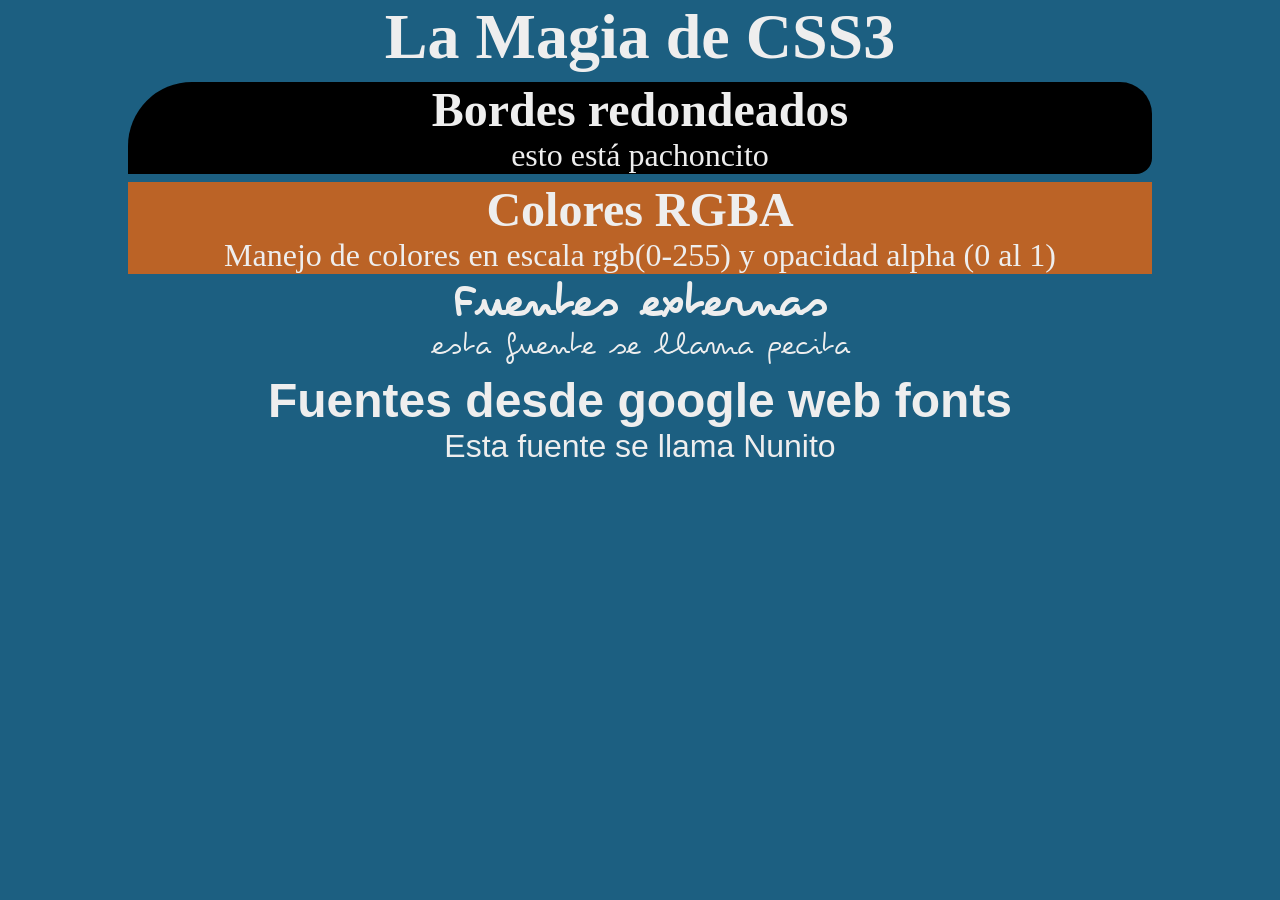
==== 04CSS3/index.html @ 67471c7d "aplicado hasta tipografias" ====
<!DOCTYPE html>
<html lang="en" dir="ltr">
  <head>
    <meta charset="utf-8">
    <meta name="description" content="En este ejercicio veremos las reglas CSS implementadas en la version 3">
    <link rel="stylesheet" href="css/estilos.css">
    <title></title>
  </head>
  <body>
    <h1>La Magia de CSS3</h1>
    <article id="bordes">
      <h2>Bordes redondeados</h2>
      <p>esto está pachoncito</p>
    </article>
    <article id="rgba">
      <h2>Colores RGBA</h2>
      <p>Manejo de colores en escala rgb(0-255) y opacidad alpha (0 al 1)</p>
    </article>
    <article id="fuentes">
      <h2>Fuentes externas</h2>
      <p>esta fuente se llama pecita</p>
    </article>
    <article id="fuentes-google">
      <h2>Fuentes desde google web fonts</h2>
      <p>Esta fuente se llama Nunito</p>
    </article>
  </body>
</html>
---- 04CSS3/css/estilos.css ----
*{
  border:0;
  margin:0;
  padding:0;
}
article
{
    margin: .25em auto;
    width: 80%;
}
body, html
{
  background: #1C5F81;
  color: #EEE;
  font-size: 32px;
  text-align: center;
}
ul
{
    list-style-position: inside;
    text-align: left;
}
#bordes
{
    background: black;
    border-radius: 1em;
    border-radius: 1em 0;
    border-radius: 1em .5em 0;
    border-radius: 2em 1em .5em 0;
}
#rgba
{
    background: rgba(255, 102, 0, 0.7);
}
@font-face {
  font-family: "Pecita";
  src: url("../fonts/Pecita.eot");
  src: url("../fonts/Pecita.eot#?iefix") format("embedded-opentype"),
       url("../fonts/Pecita.tft") format("truetype"),
       url("../fonts/Pecita.svg#Pecita") format("svg"),
       url("../fonts/Pecita.woff") format("woff");
}
#fuentes{
  font-family: "Pecita" ,sans-serif;
}
@import url('https://fonts.googleapis.com/css2?family=Nunito:wght@300&family=PT+Sans+Narrow&display=swap');

#fuentes-google{
  font-family: 'Nunito', sans-serif;
}
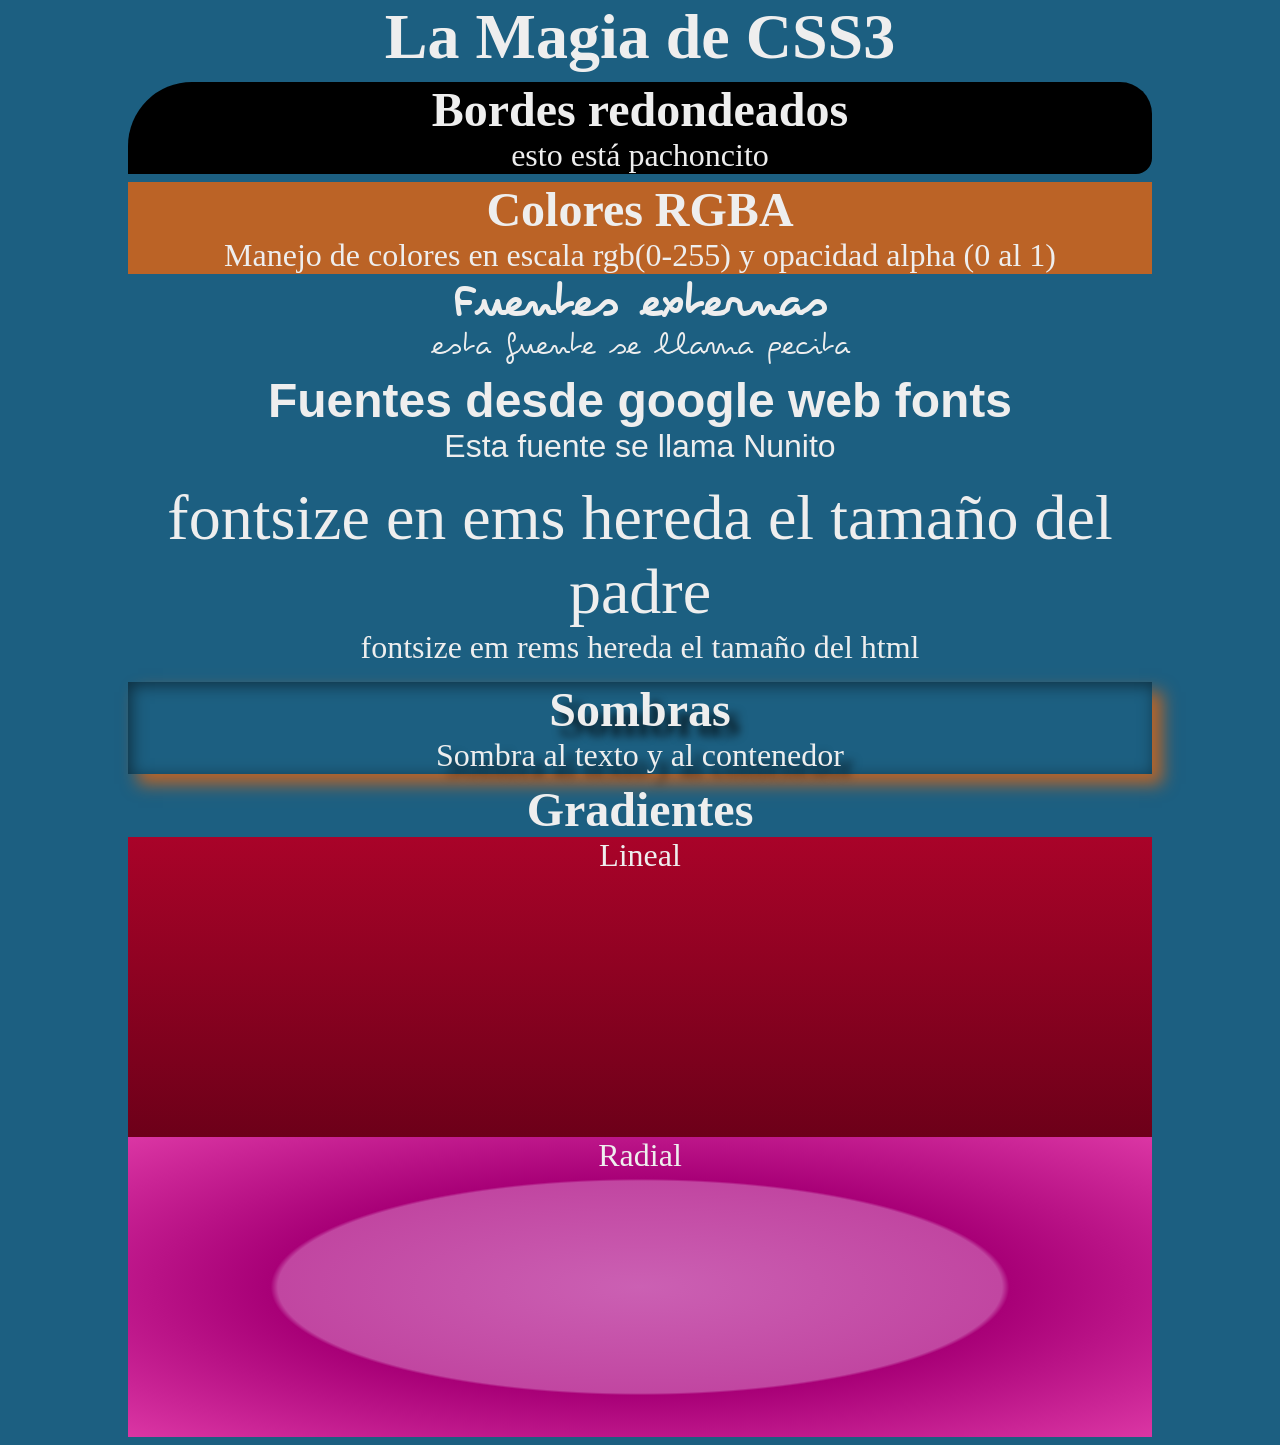
==== commit cb54b270: "finalizada clase 9 semana 3" ====
--- a/04CSS3/index.html
+++ b/04CSS3/index.html
@@ -24,5 +24,18 @@
       <h2>Fuentes desde google web fonts</h2>
       <p>Esta fuente se llama Nunito</p>
     </article>
+    <article id="fuentes-unidades">
+      <p>fontsize en ems hereda el tamaño del padre</p>
+      <p>fontsize em rems hereda el tamaño del html</p>
+    </article>
+    <article id="sombras">
+      <h2>Sombras</h2>
+      <p>Sombra al texto y al contenedor</p>
+    </article>
+    <article>
+      <h2>Gradientes</h2>
+      <p id="glineal" class="gradientes">Lineal</p>
+      <p id="gradial" class="gradientes">Radial</p>
+    </article>
   </body>
 </html>
--- a/04CSS3/css/estilos.css
+++ b/04CSS3/css/estilos.css
@@ -48,3 +48,42 @@
 #fuentes-google{
   font-family: 'Nunito', sans-serif;
 }
+#fuentes-unidades{
+  font-size: 64px;
+}
+#fuentes-unidades>p:first-child
+{
+  font-size: 1em;
+}
+#fuentes-unidades>p:last-child
+{
+  font-size: 1rem;
+}
+#sombras
+{
+  box-shadow: .1em .1em .5em rgba(0, 0, 0, 0.5) inset,
+              .3em .3em .5em rgba(255,102,0,.7);
+  text-shadow: .3em .3em .25em rgba(0, 0, 0, 0.75);
+}
+.gradientes{
+  height: 300px;
+
+}
+#glineal{
+  /* Permalink - use to edit and share this gradient: https://colorzilla.com/gradient-editor/#a90329+0,8f0222+44,6d0019+100;Brown+Red+3D */
+  background: #a90329; /* Old browsers */
+  background: -moz-linear-gradient(top,  #a90329 0%, #8f0222 44%, #6d0019 100%); /* FF3.6-15 */
+  background: -webkit-linear-gradient(top,  #a90329 0%,#8f0222 44%,#6d0019 100%); /* Chrome10-25,Safari5.1-6 */
+  background: linear-gradient(to bottom,  #a90329 0%,#8f0222 44%,#6d0019 100%); /* W3C, IE10+, FF16+, Chrome26+, Opera12+, Safari7+ */
+  filter: progid:DXImageTransform.Microsoft.gradient( startColorstr='#a90329', endColorstr='#6d0019',GradientType=0 ); /* IE6-9 */
+
+}
+#gradial{
+  /* Permalink - use to edit and share this gradient: https://colorzilla.com/gradient-editor/#cb60b3+0,c146a1+50,a80077+51,db36a4+100;Pink+Gloss */
+  background: #cb60b3; /* Old browsers */
+  background: -moz-radial-gradient(center, ellipse cover,  #cb60b3 0%, #c146a1 50%, #a80077 51%, #db36a4 100%); /* FF3.6-15 */
+  background: -webkit-radial-gradient(center, ellipse cover,  #cb60b3 0%,#c146a1 50%,#a80077 51%,#db36a4 100%); /* Chrome10-25,Safari5.1-6 */
+  background: radial-gradient(ellipse at center,  #cb60b3 0%,#c146a1 50%,#a80077 51%,#db36a4 100%); /* W3C, IE10+, FF16+, Chrome26+, Opera12+, Safari7+ */
+  filter: progid:DXImageTransform.Microsoft.gradient( startColorstr='#cb60b3', endColorstr='#db36a4',GradientType=1 ); /* IE6-9 fallback on horizontal gradient */
+
+}
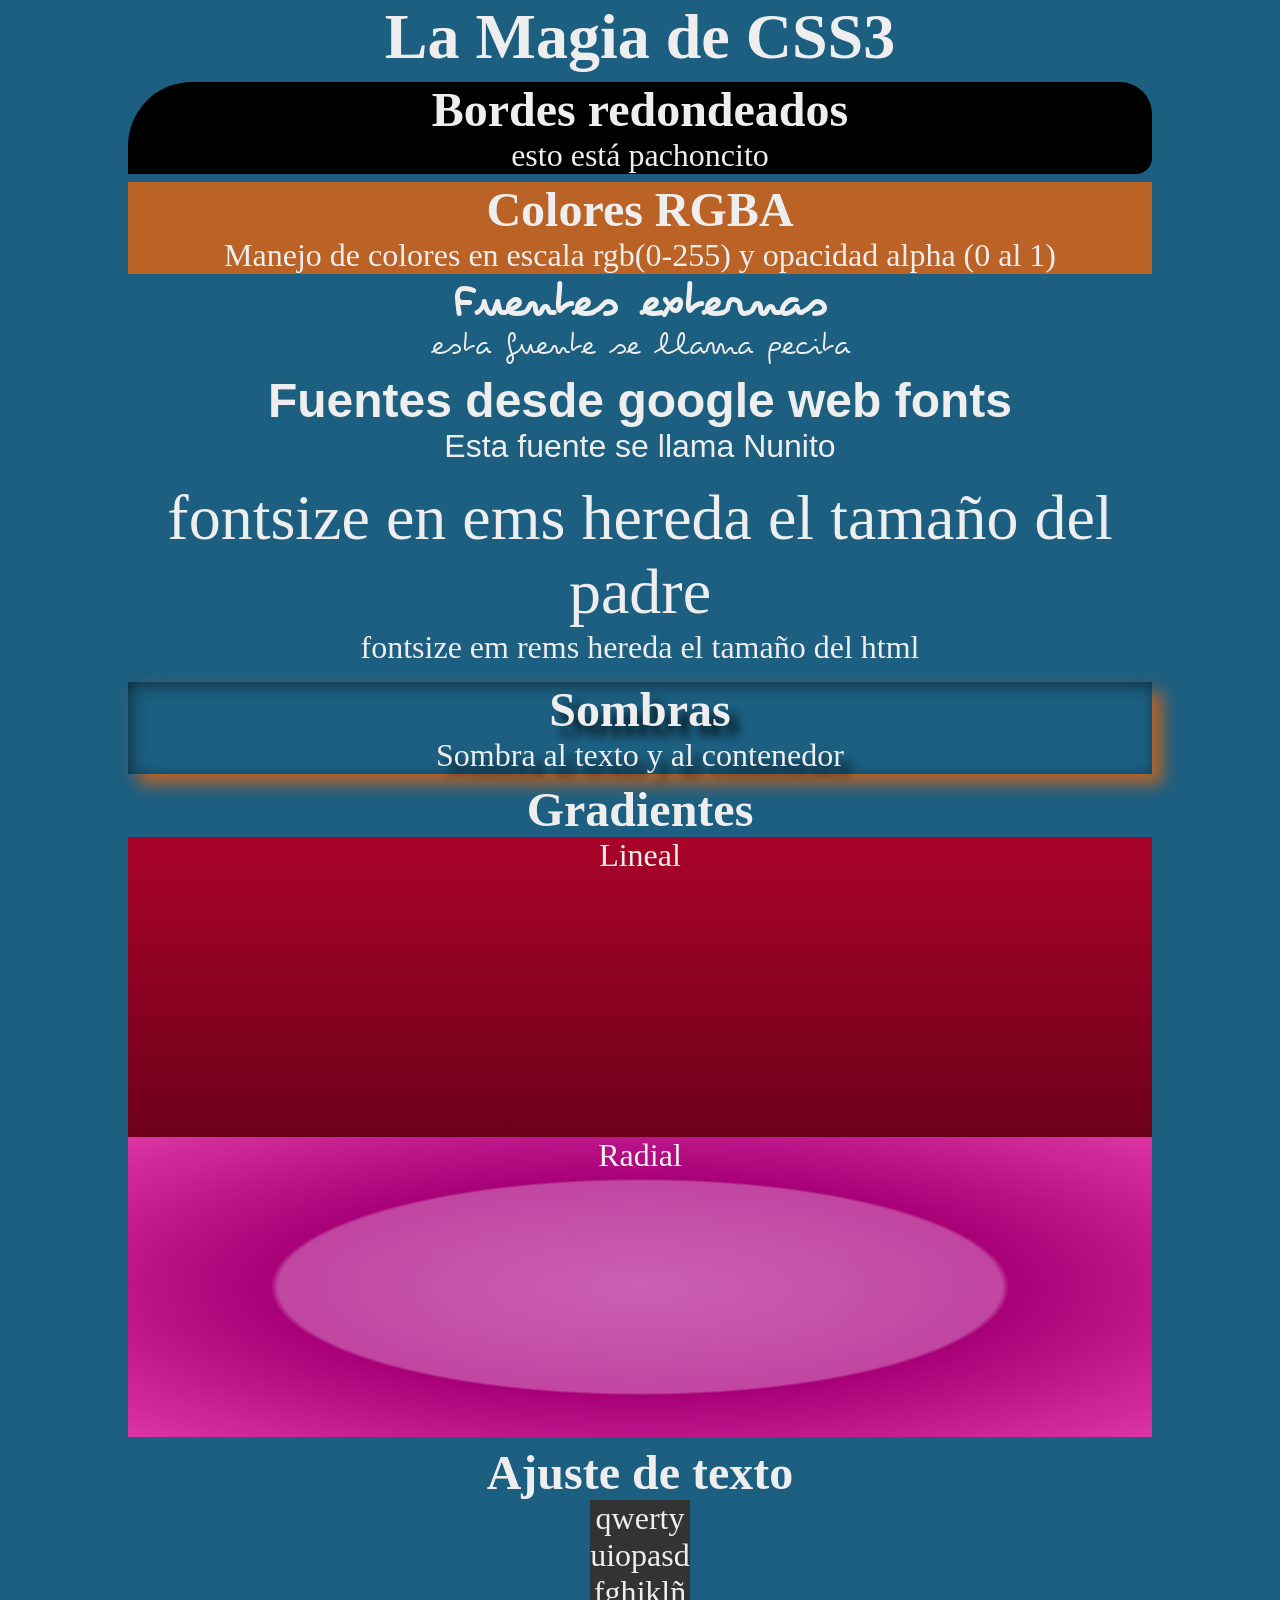
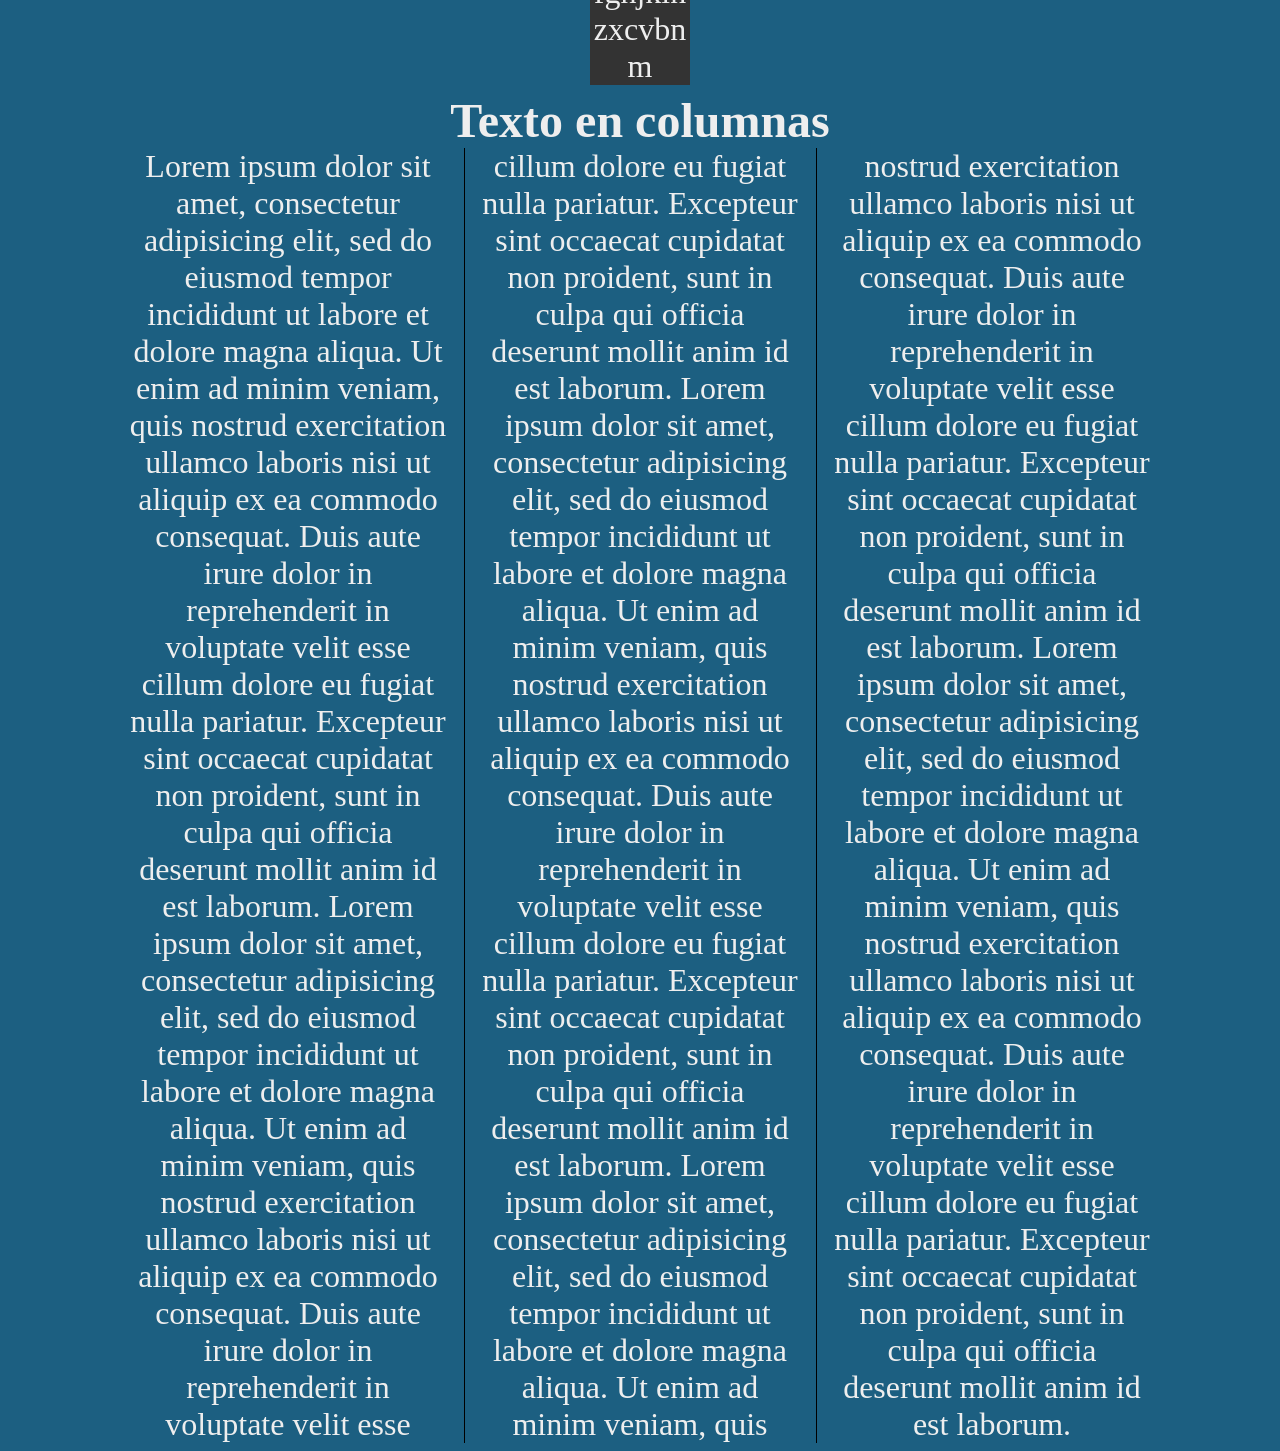
==== commit 73ad1f11: "clase 10 inicio" ====
--- a/04CSS3/index.html
+++ b/04CSS3/index.html
@@ -37,5 +37,19 @@
       <p id="glineal" class="gradientes">Lineal</p>
       <p id="gradial" class="gradientes">Radial</p>
     </article>
+    <article>
+      <h2>Ajuste de texto</h2>
+      <p id="ajuste-texto">qwertyuiopasdfghjklñzxcvbnm</p>
+    </article>
+    <article>
+      <h2>Texto en columnas</h2>
+      <p id="texto-columnas">
+        <span>Lorem ipsum dolor sit amet, consectetur adipisicing elit, sed do eiusmod tempor incididunt ut labore et dolore magna aliqua. Ut enim ad minim veniam, quis nostrud exercitation ullamco laboris nisi ut aliquip ex ea commodo consequat. Duis aute irure dolor in reprehenderit in voluptate velit esse cillum dolore eu fugiat nulla pariatur. Excepteur sint occaecat cupidatat non proident, sunt in culpa qui officia deserunt mollit anim id est laborum.</span>
+        <span>Lorem ipsum dolor sit amet, consectetur adipisicing elit, sed do eiusmod tempor incididunt ut labore et dolore magna aliqua. Ut enim ad minim veniam, quis nostrud exercitation ullamco laboris nisi ut aliquip ex ea commodo consequat. Duis aute irure dolor in reprehenderit in voluptate velit esse cillum dolore eu fugiat nulla pariatur. Excepteur sint occaecat cupidatat non proident, sunt in culpa qui officia deserunt mollit anim id est laborum.</span>
+        <span>Lorem ipsum dolor sit amet, consectetur adipisicing elit, sed do eiusmod tempor incididunt ut labore et dolore magna aliqua. Ut enim ad minim veniam, quis nostrud exercitation ullamco laboris nisi ut aliquip ex ea commodo consequat. Duis aute irure dolor in reprehenderit in voluptate velit esse cillum dolore eu fugiat nulla pariatur. Excepteur sint occaecat cupidatat non proident, sunt in culpa qui officia deserunt mollit anim id est laborum.</span>
+        <span>Lorem ipsum dolor sit amet, consectetur adipisicing elit, sed do eiusmod tempor incididunt ut labore et dolore magna aliqua. Ut enim ad minim veniam, quis nostrud exercitation ullamco laboris nisi ut aliquip ex ea commodo consequat. Duis aute irure dolor in reprehenderit in voluptate velit esse cillum dolore eu fugiat nulla pariatur. Excepteur sint occaecat cupidatat non proident, sunt in culpa qui officia deserunt mollit anim id est laborum.</span>
+        <span>Lorem ipsum dolor sit amet, consectetur adipisicing elit, sed do eiusmod tempor incididunt ut labore et dolore magna aliqua. Ut enim ad minim veniam, quis nostrud exercitation ullamco laboris nisi ut aliquip ex ea commodo consequat. Duis aute irure dolor in reprehenderit in voluptate velit esse cillum dolore eu fugiat nulla pariatur. Excepteur sint occaecat cupidatat non proident, sunt in culpa qui officia deserunt mollit anim id est laborum.</span>
+      </p>
+    </article>
   </body>
 </html>
--- a/04CSS3/css/estilos.css
+++ b/04CSS3/css/estilos.css
@@ -87,3 +87,18 @@
   filter: progid:DXImageTransform.Microsoft.gradient( startColorstr='#cb60b3', endColorstr='#db36a4',GradientType=1 ); /* IE6-9 fallback on horizontal gradient */
 
 }
+/*https://www.colorzilla.com/gradient-editor/*/
+#ajuste-texto
+{
+  background: #333;
+  margin: auto;
+  width: 100px;
+  word-wrap: break-word;
+}
+#texto-columnas
+{
+  column-count: 3;
+  column-gap: 1em;
+  column-rule: thin solid black;
+  
+}
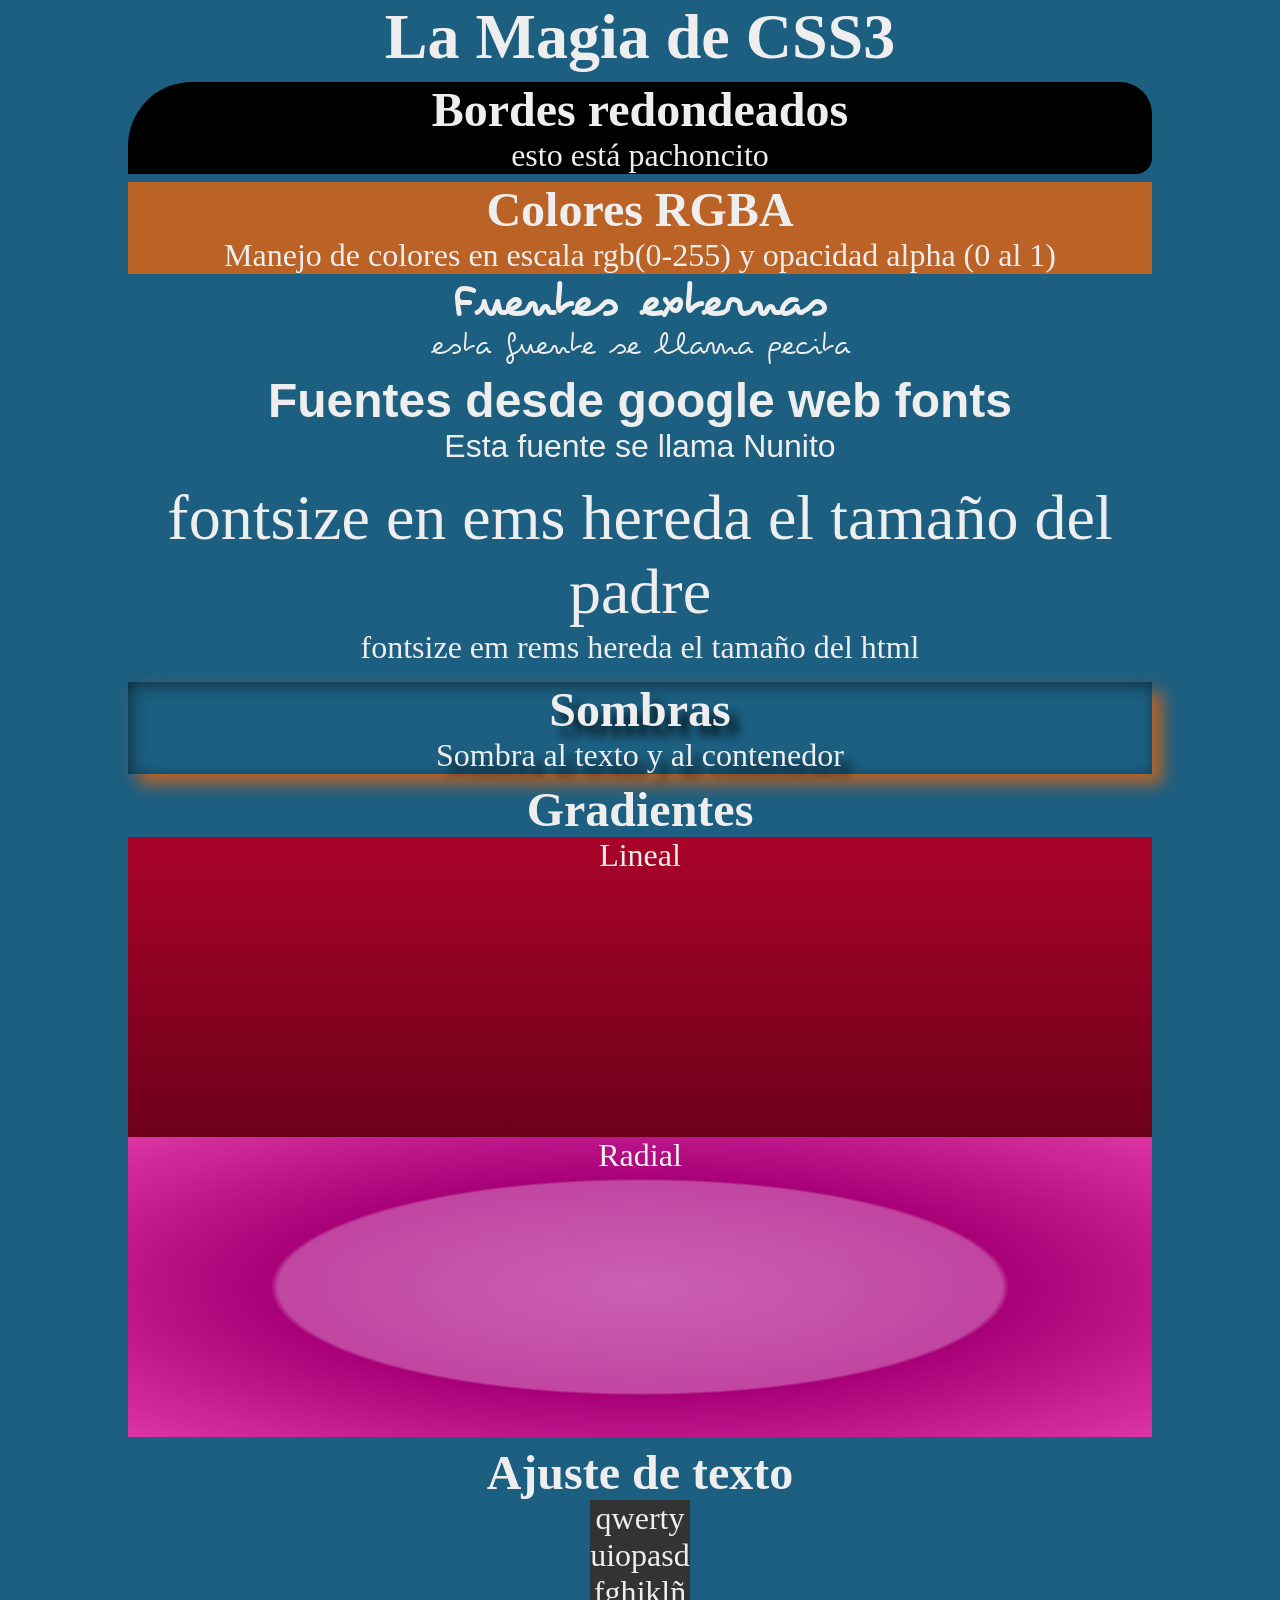
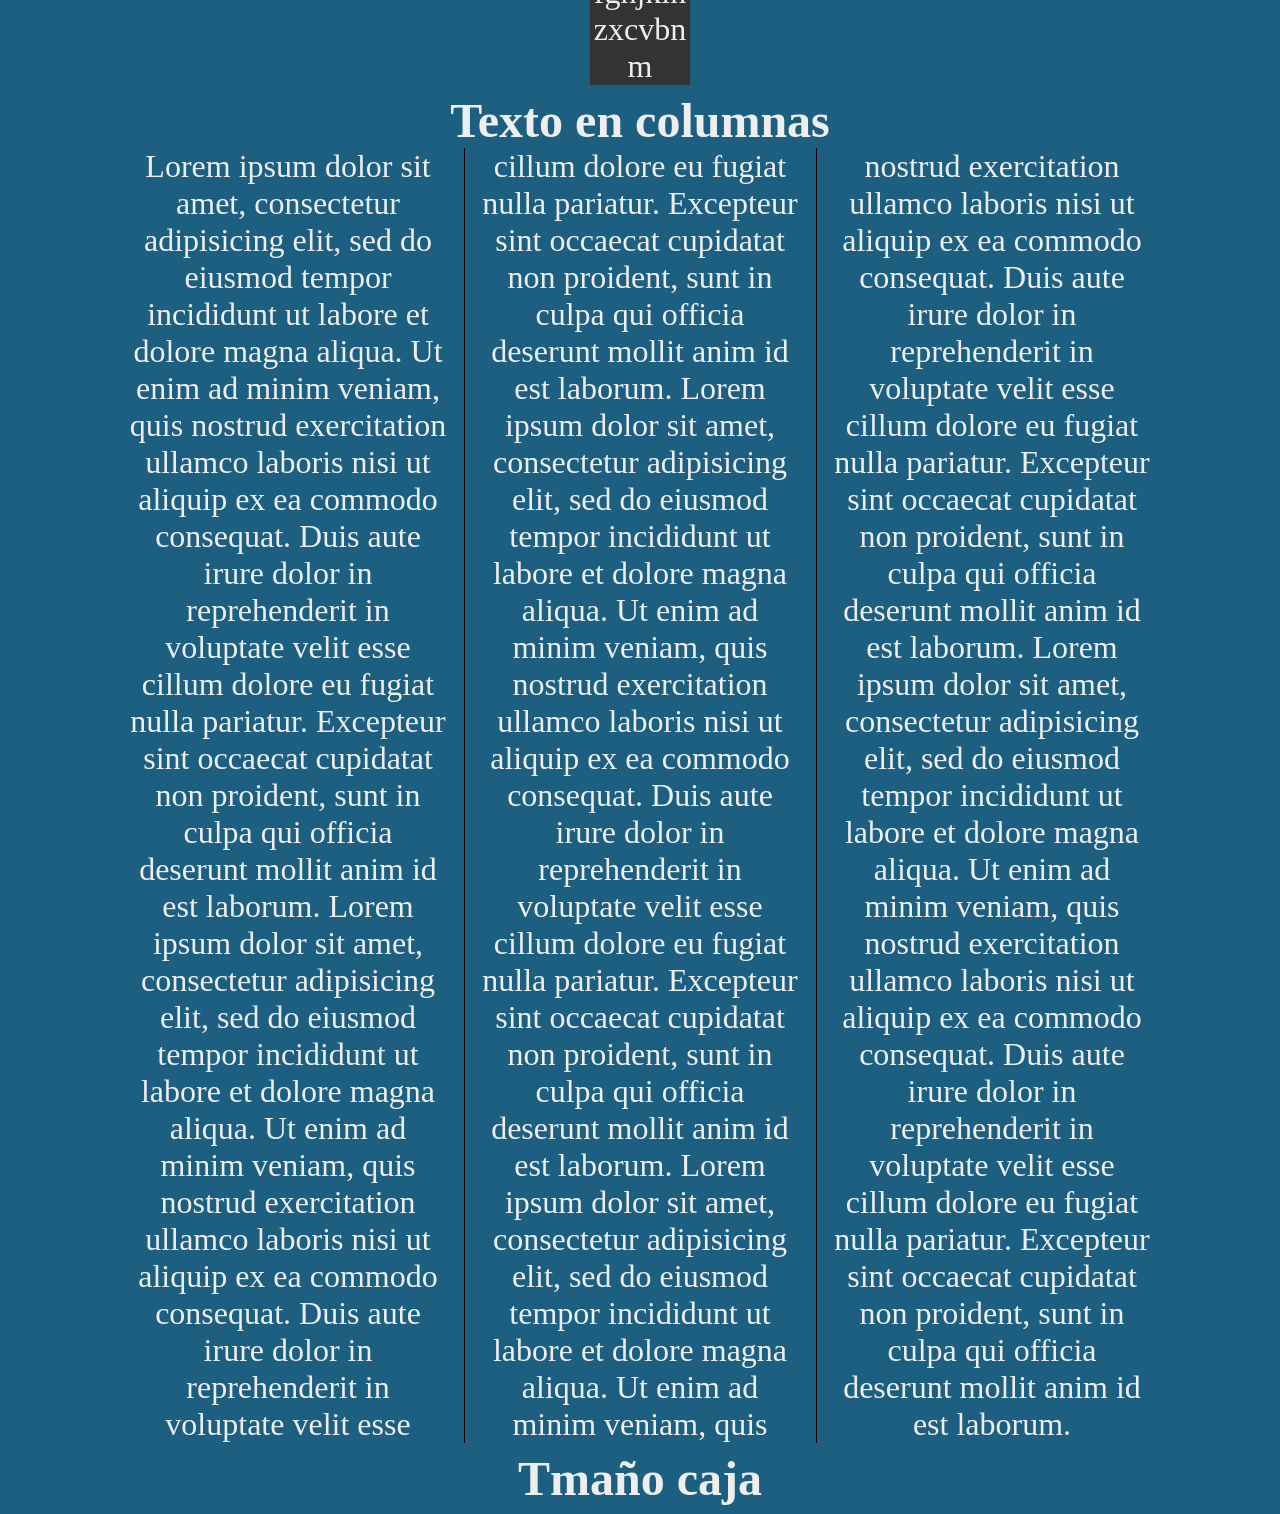
==== commit 78bce649: "implementado texto-columnas" ====
--- a/04CSS3/index.html
+++ b/04CSS3/index.html
@@ -51,5 +51,10 @@
         <span>Lorem ipsum dolor sit amet, consectetur adipisicing elit, sed do eiusmod tempor incididunt ut labore et dolore magna aliqua. Ut enim ad minim veniam, quis nostrud exercitation ullamco laboris nisi ut aliquip ex ea commodo consequat. Duis aute irure dolor in reprehenderit in voluptate velit esse cillum dolore eu fugiat nulla pariatur. Excepteur sint occaecat cupidatat non proident, sunt in culpa qui officia deserunt mollit anim id est laborum.</span>
       </p>
     </article>
+    <article>
+        <h2>Tmaño caja</h2>
+        <p class="tamanio-caja"></p>
+        <p></p>
+    </article>
   </body>
 </html>
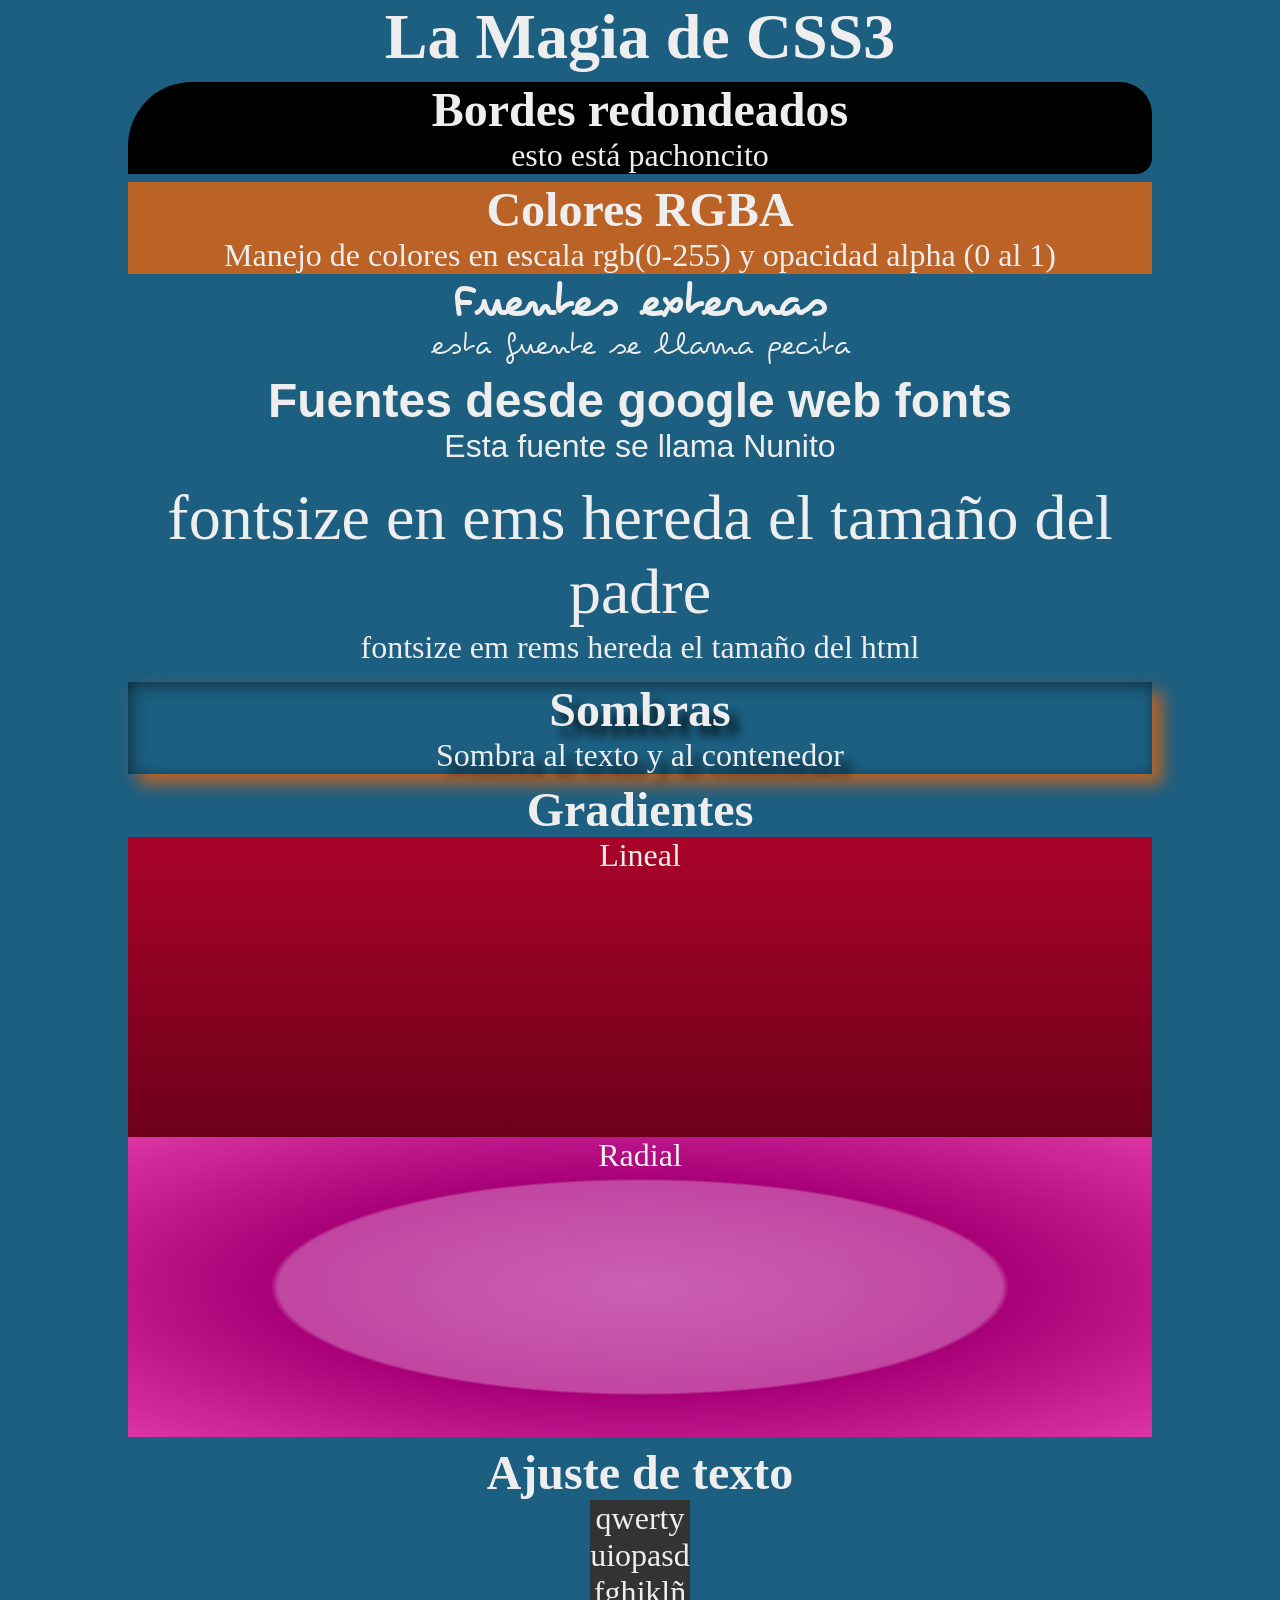
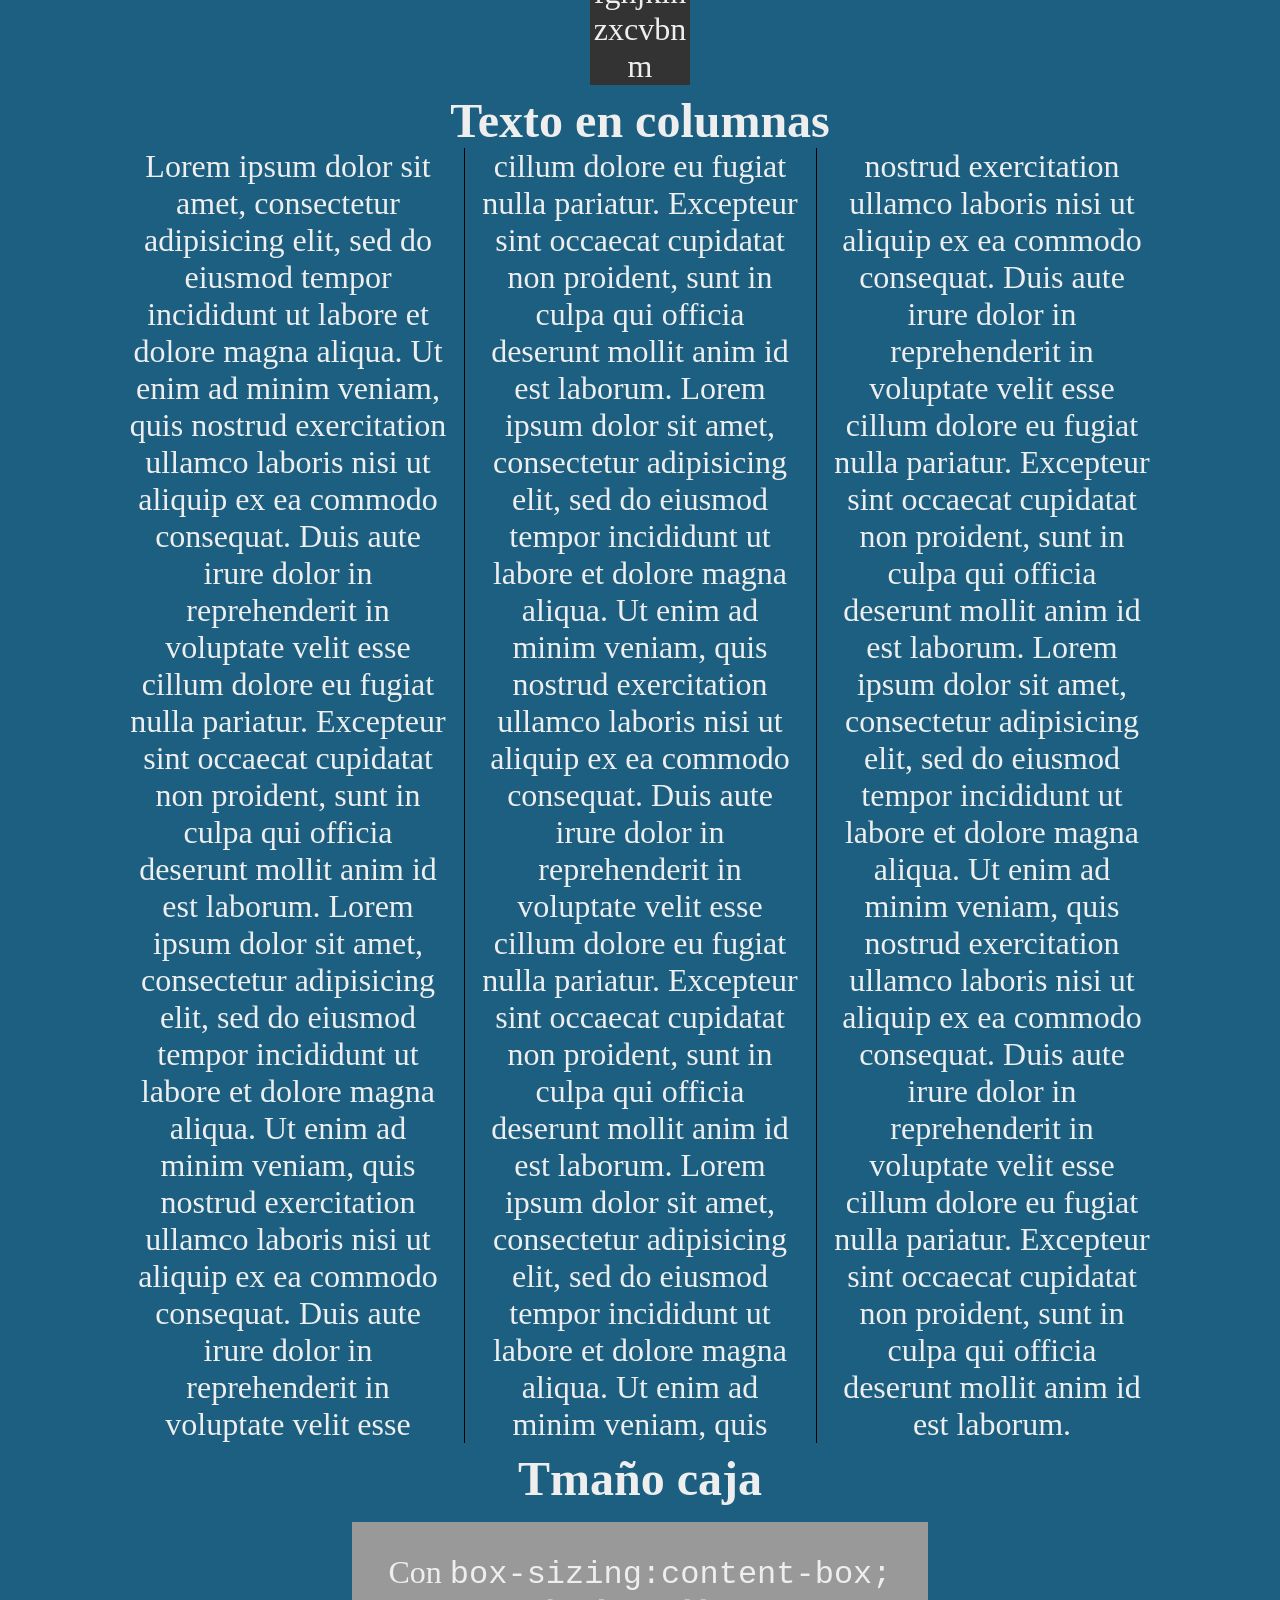
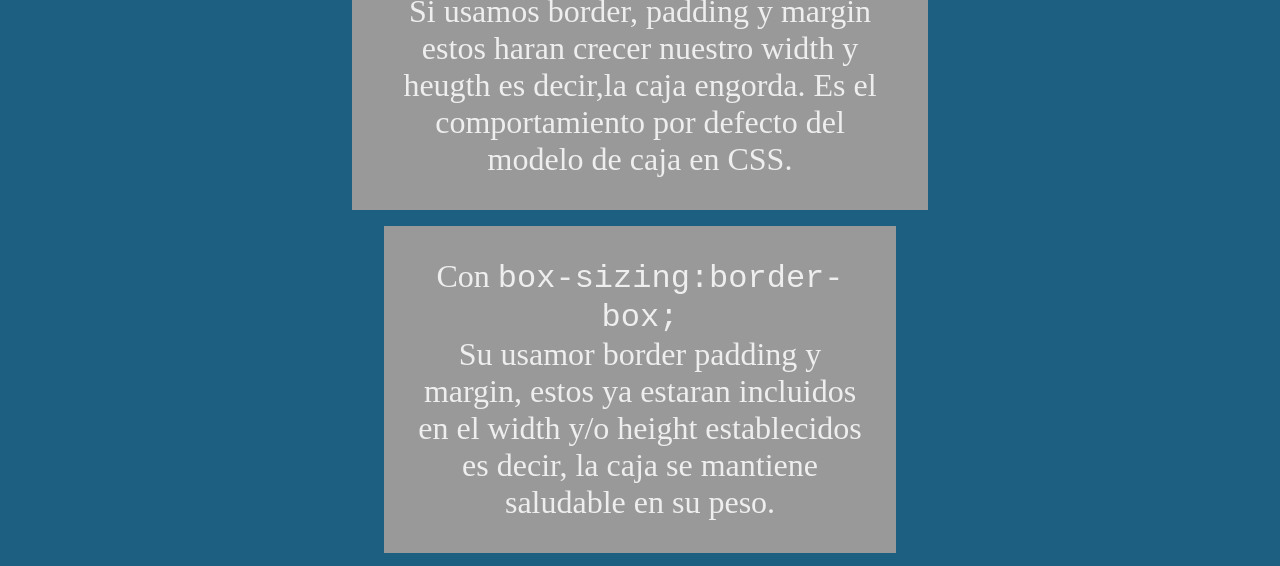
==== commit a8839b55: "clase 10" ====
--- a/04CSS3/index.html
+++ b/04CSS3/index.html
@@ -53,8 +53,17 @@
     </article>
     <article>
         <h2>Tmaño caja</h2>
-        <p class="tamanio-caja"></p>
-        <p></p>
+        <p class="tamanio-caja">
+            Con <code>box-sizing:content-box;</code> <br>
+            Si usamos border, padding y margin estos haran crecer nuestro width y heugth es decir,la caja engorda. Es el comportamiento por defecto del modelo de caja en CSS.
+        </p>
+        <p class="tamanio-caja a-dieta">
+            Con <code>box-sizing:border-box;</code> <br>
+            Su usamor border padding y margin, estos ya estaran incluidos en el width y/o height establecidos es decir, la caja se mantiene saludable en su peso.
+        </p>
+    </article>
+    <article id="fondos-multiples">
+
     </article>
   </body>
 </html>
--- a/04CSS3/css/estilos.css
+++ b/04CSS3/css/estilos.css
@@ -100,5 +100,15 @@
   column-count: 3;
   column-gap: 1em;
   column-rule: thin solid black;
-  
 }
+.tamanio-caja
+{
+  background: #999;
+  margin: .5em auto;
+  padding: 1em;
+  width: 50%;
+}
+.a-dieta{
+  box-sizing: border-box;
+}
+#fondos-multiples
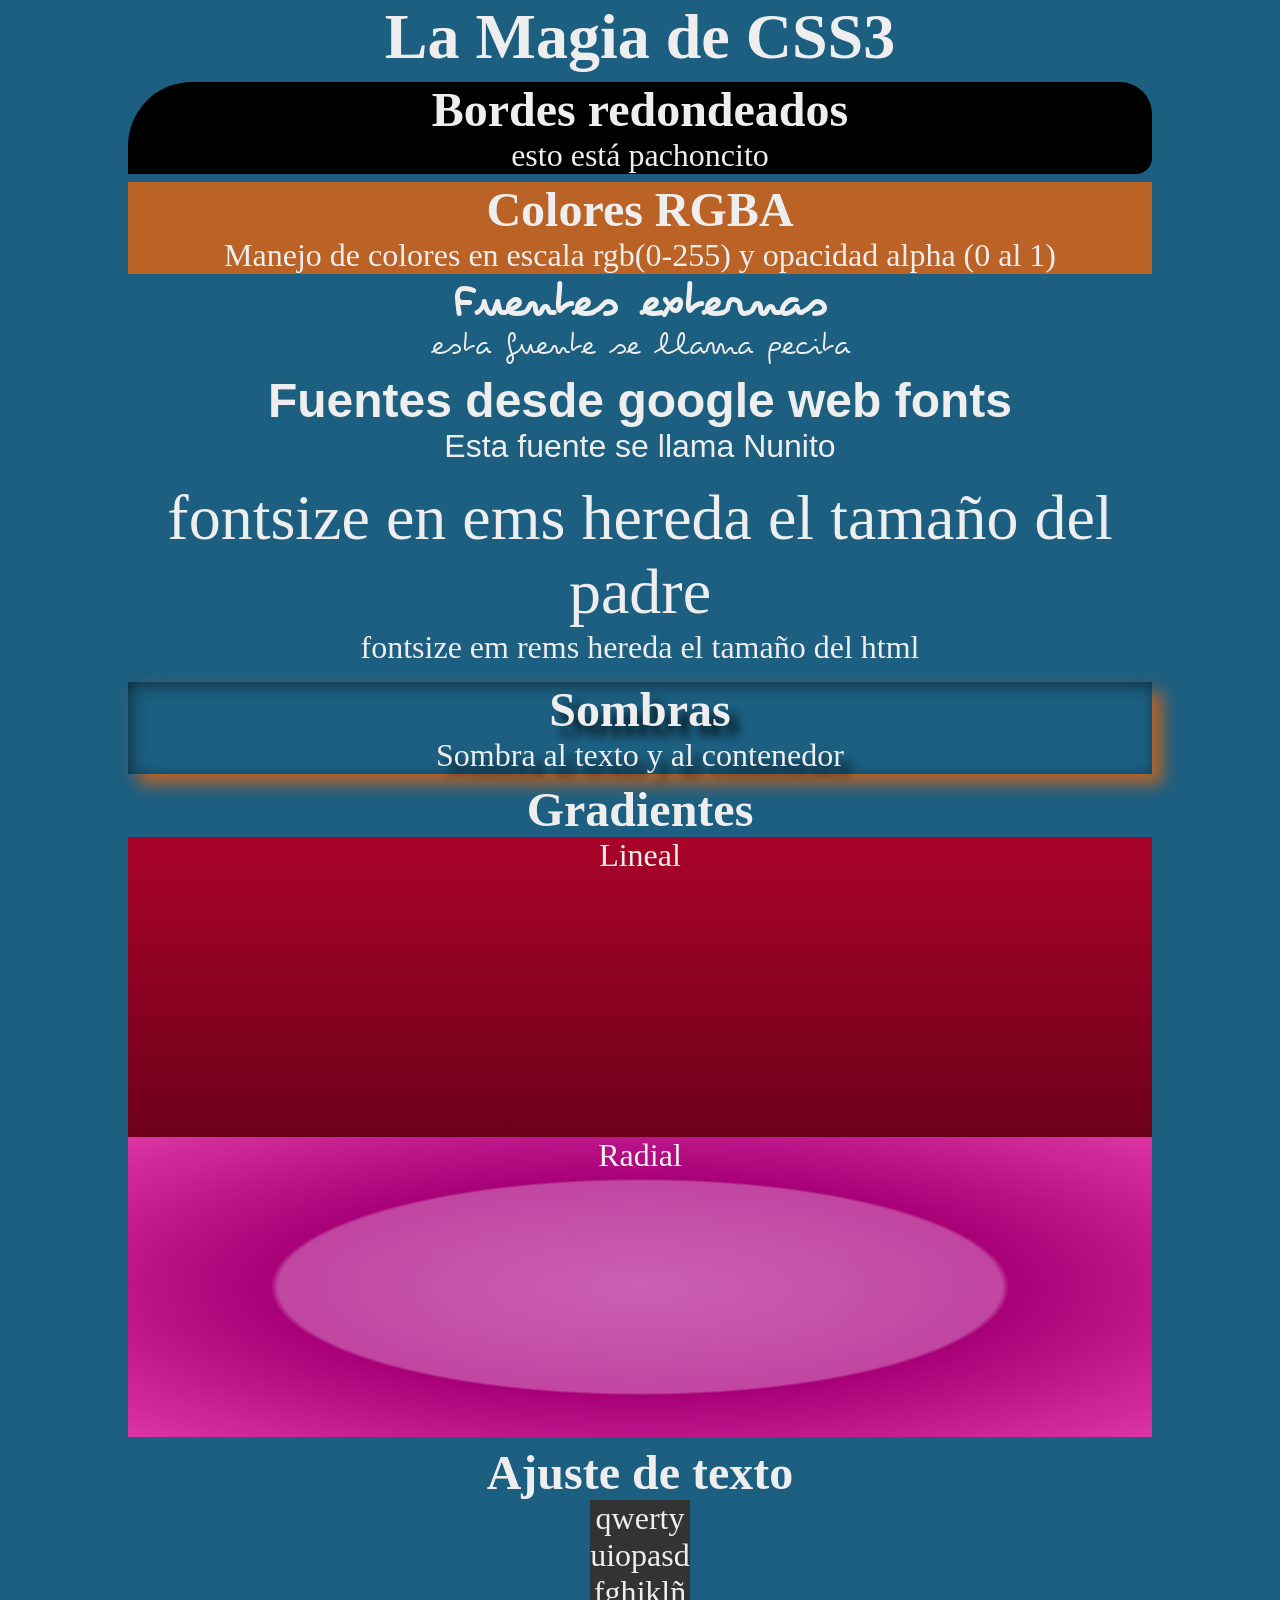
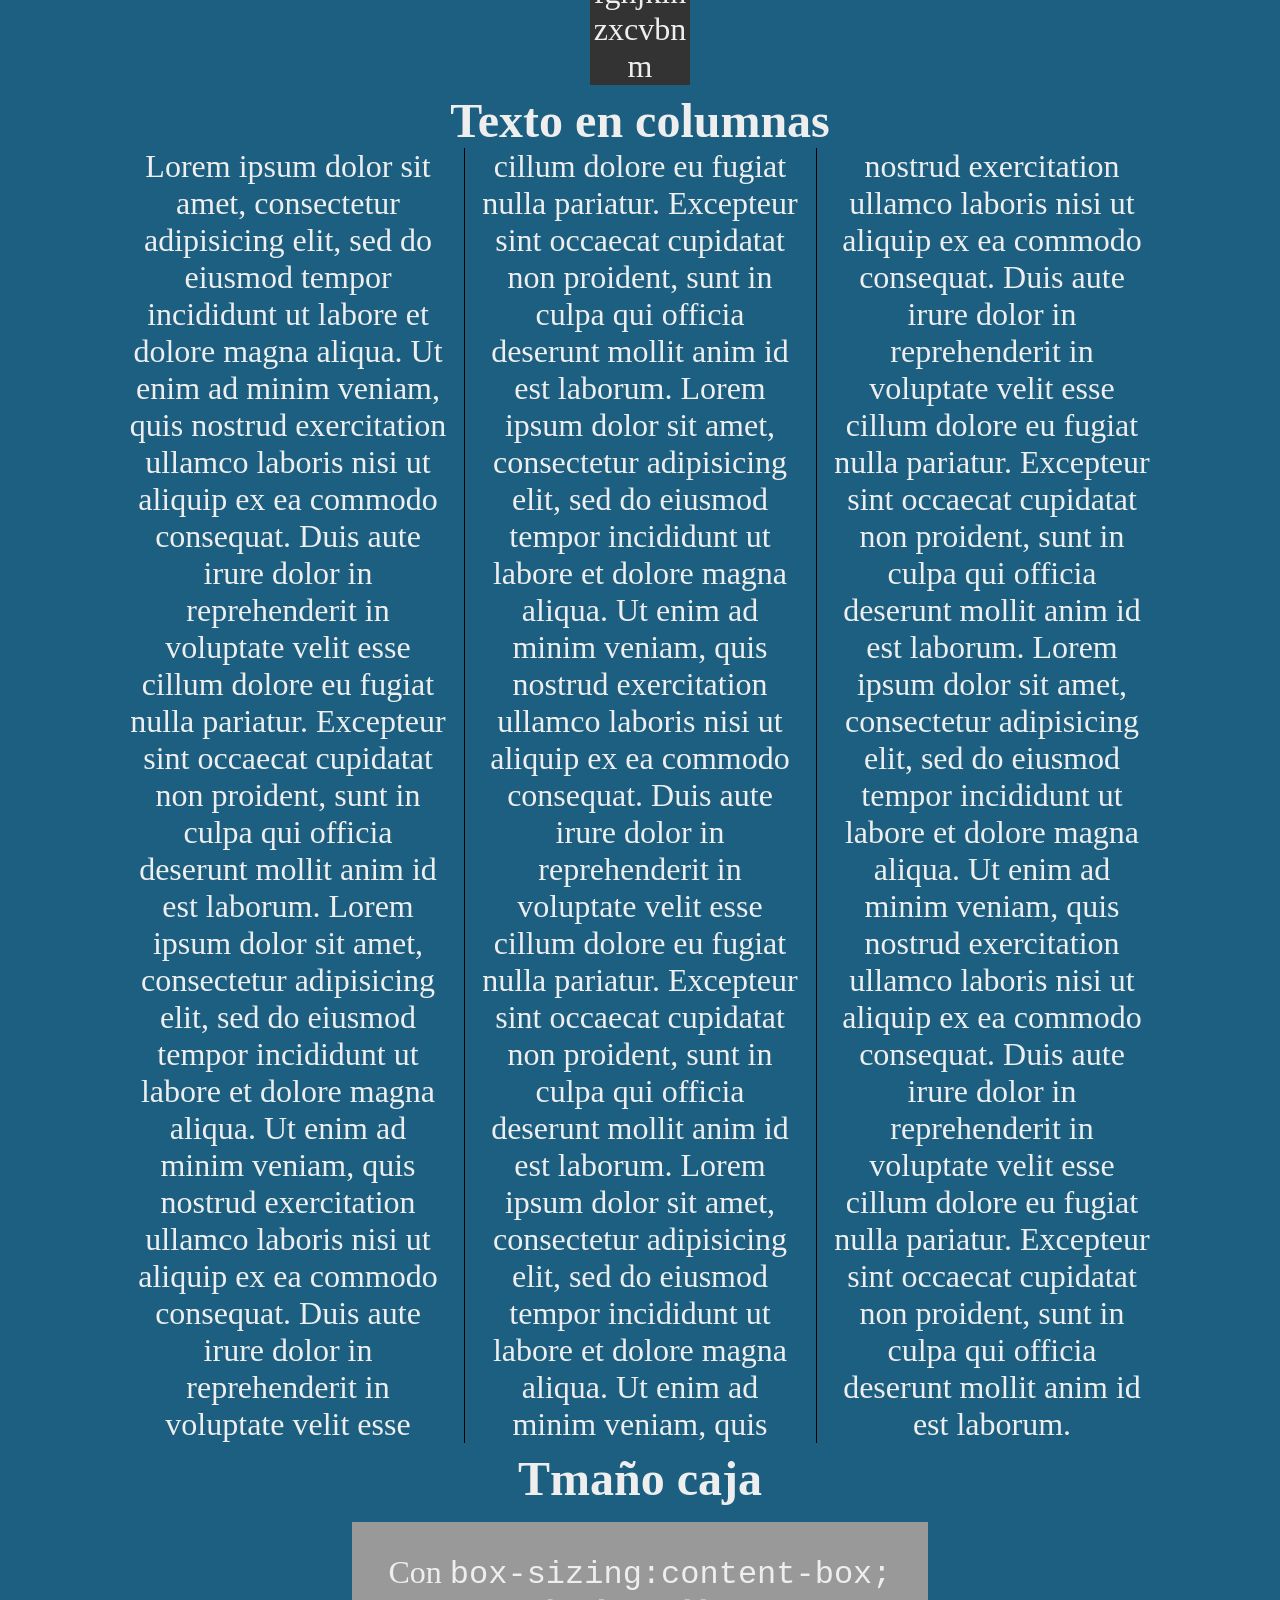
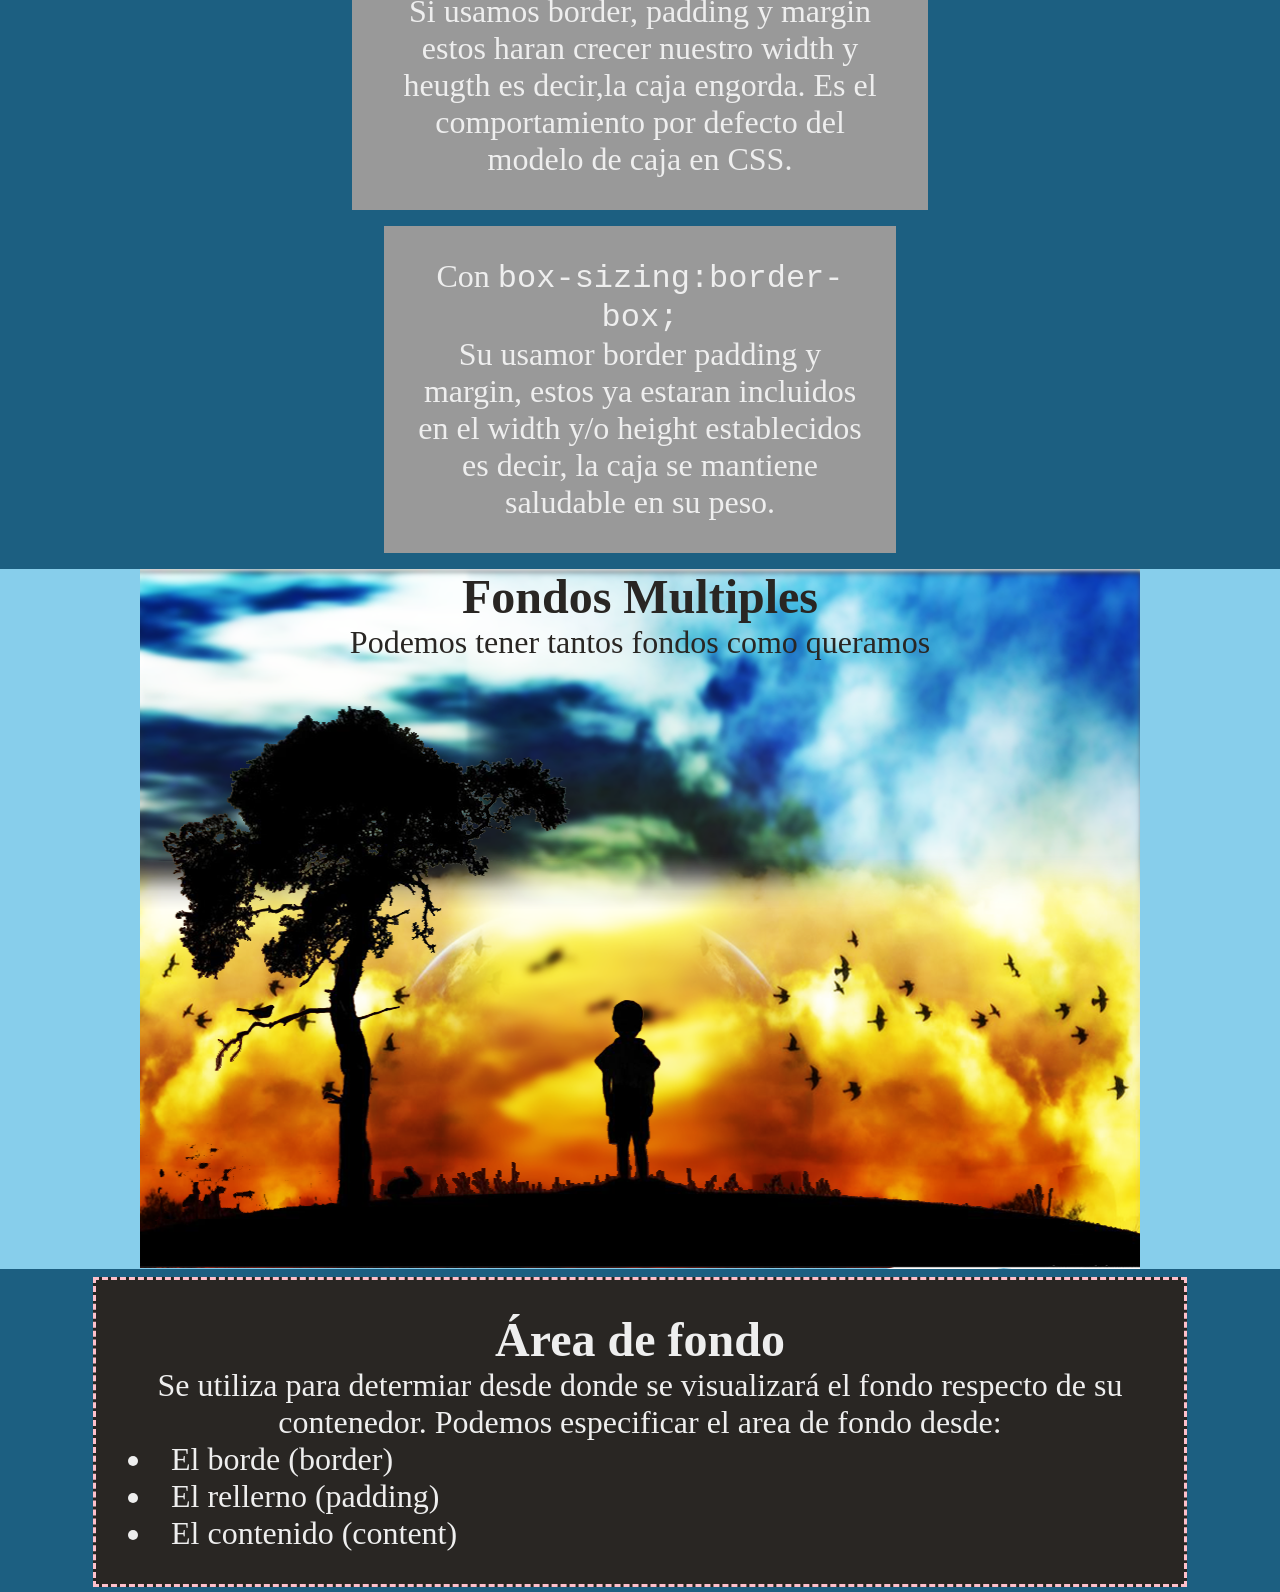
==== commit 9def85f5: "finalizada clase 10 inciada clase 11" ====
--- a/04CSS3/index.html
+++ b/04CSS3/index.html
@@ -63,7 +63,18 @@
         </p>
     </article>
     <article id="fondos-multiples">
-
+      <h2>Fondos Multiples</h2>
+      <p>Podemos tener tantos fondos como queramos</p>
+    </article>
+    <article id="fondo-area">
+      <h2>Área de fondo</h2>
+      <p>Se utiliza para determiar desde donde se visualizará el fondo respecto de su contenedor. Podemos especificar el area de fondo desde:
+        <ul>
+          <li>El borde (border)</li>
+          <li>El rellerno (padding)</li>
+          <li>El contenido (content)</li>
+        </ul>
+      </p>
     </article>
   </body>
 </html>
--- a/04CSS3/css/estilos.css
+++ b/04CSS3/css/estilos.css
@@ -112,3 +112,21 @@
   box-sizing: border-box;
 }
 #fondos-multiples
+{
+  background: url("../img/arbol.png") no-repeat center bottom,
+              url("../img/aves.png") no-repeat center bottom,
+              url("../img/cielo.png") no-repeat center top;
+  background-color: skyblue;
+  color: #292623;
+  height: 700px;
+  width: 100%;
+
+}
+#fondo-area
+{
+  background: #292623;
+  border-style: dashed;
+  border-color: pink;
+  border-width: medium;
+  padding: 1em;
+}
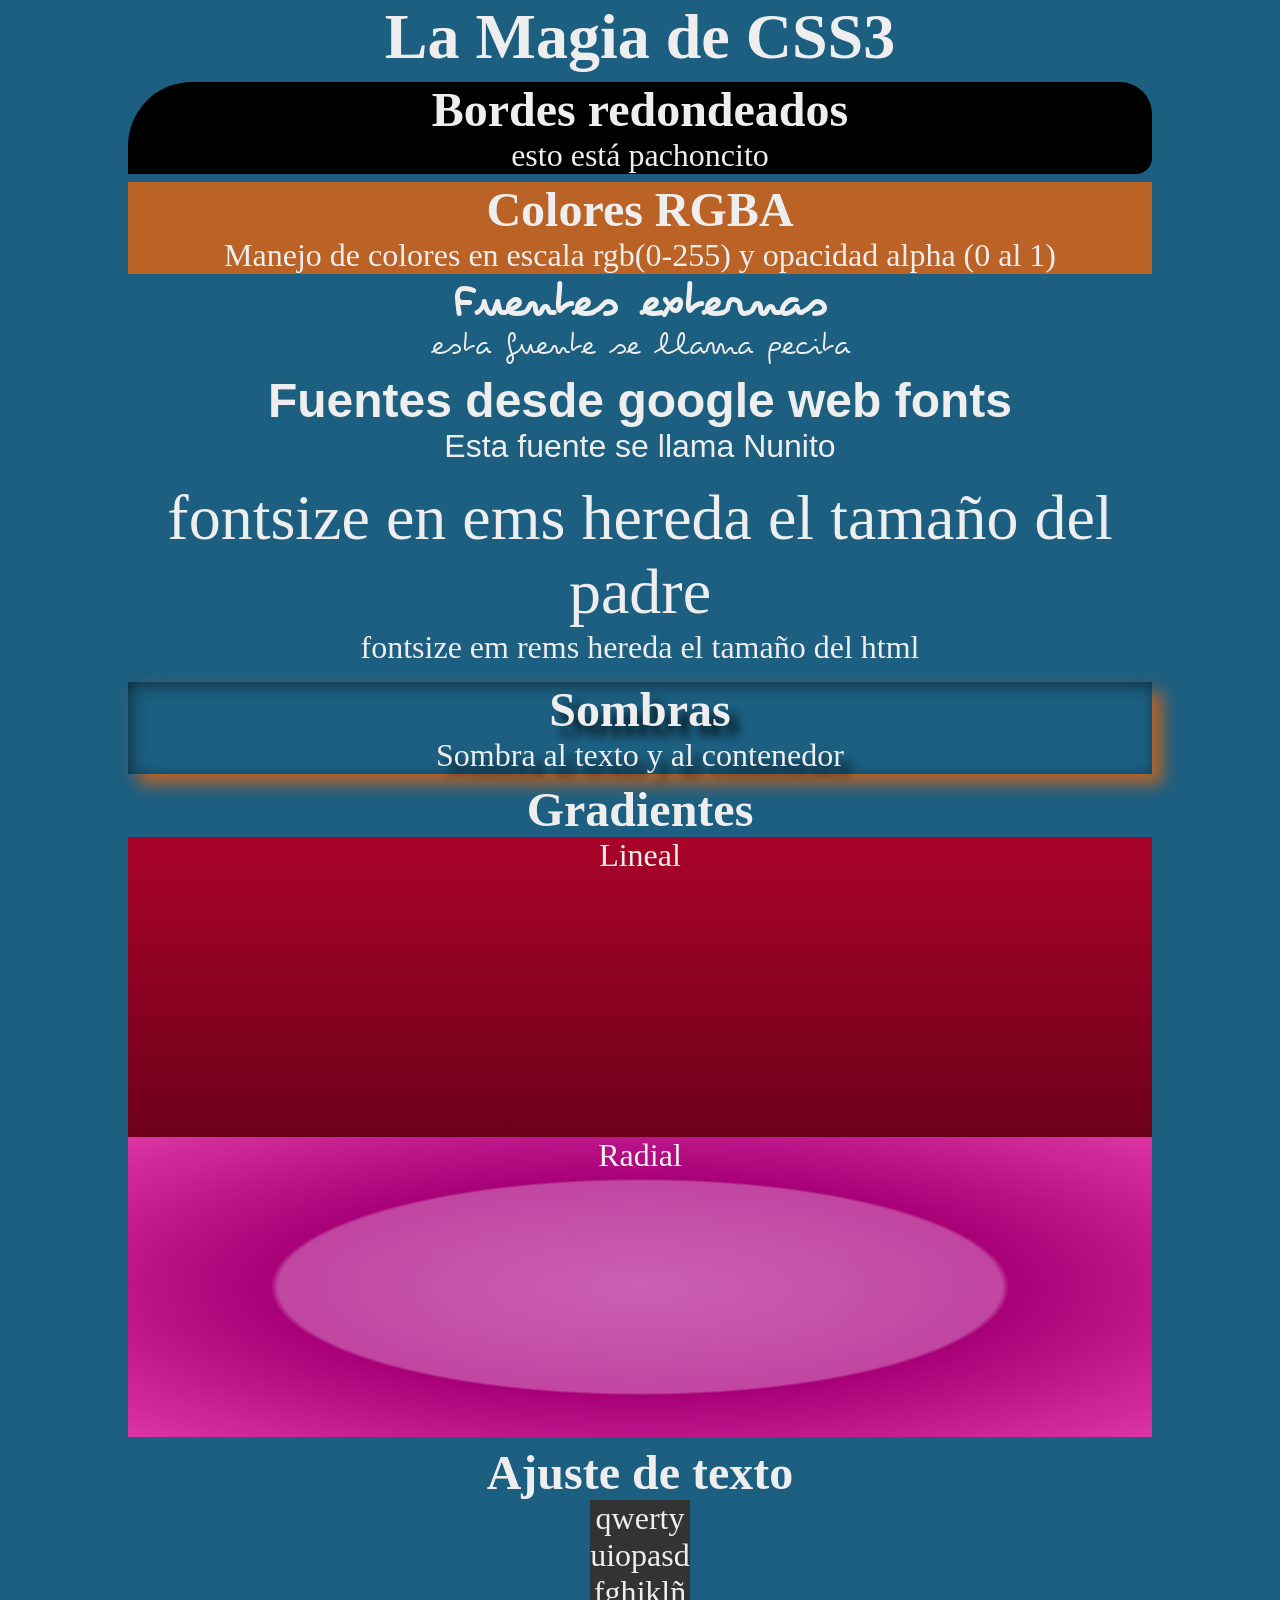
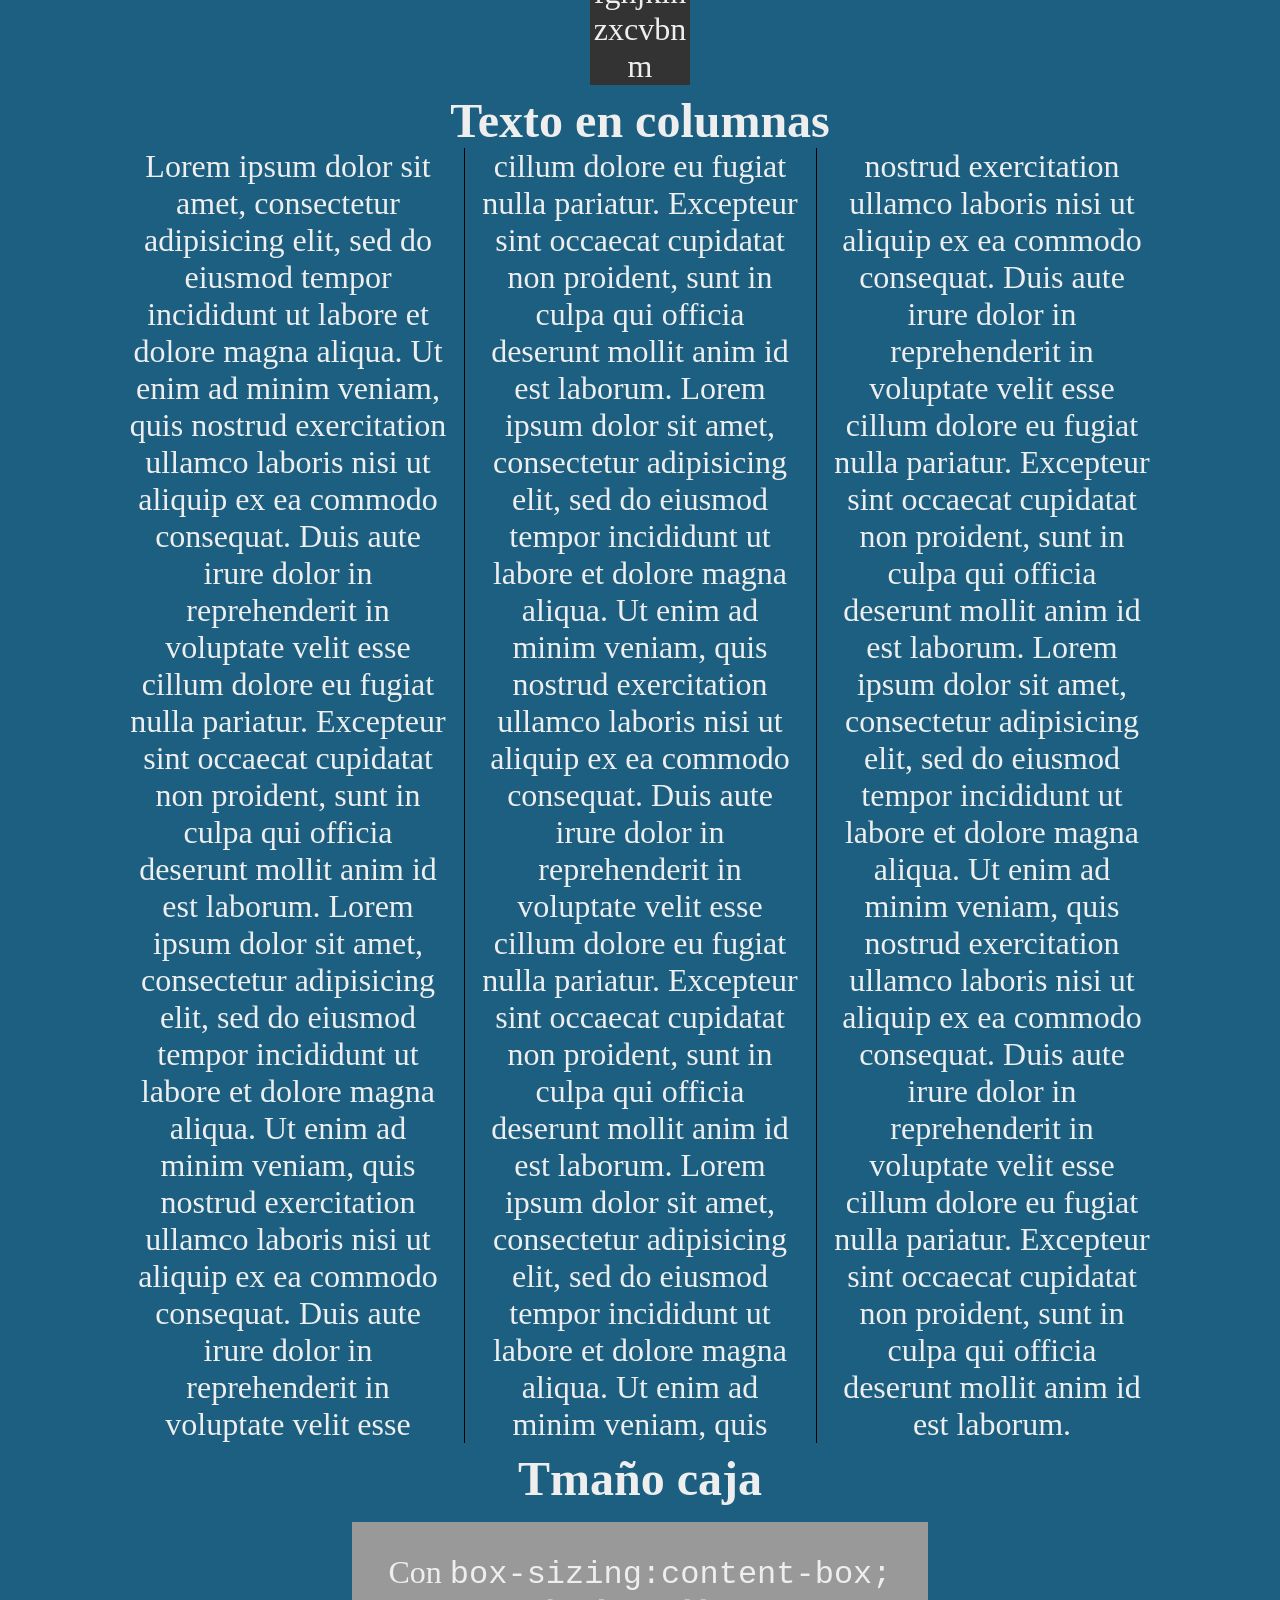
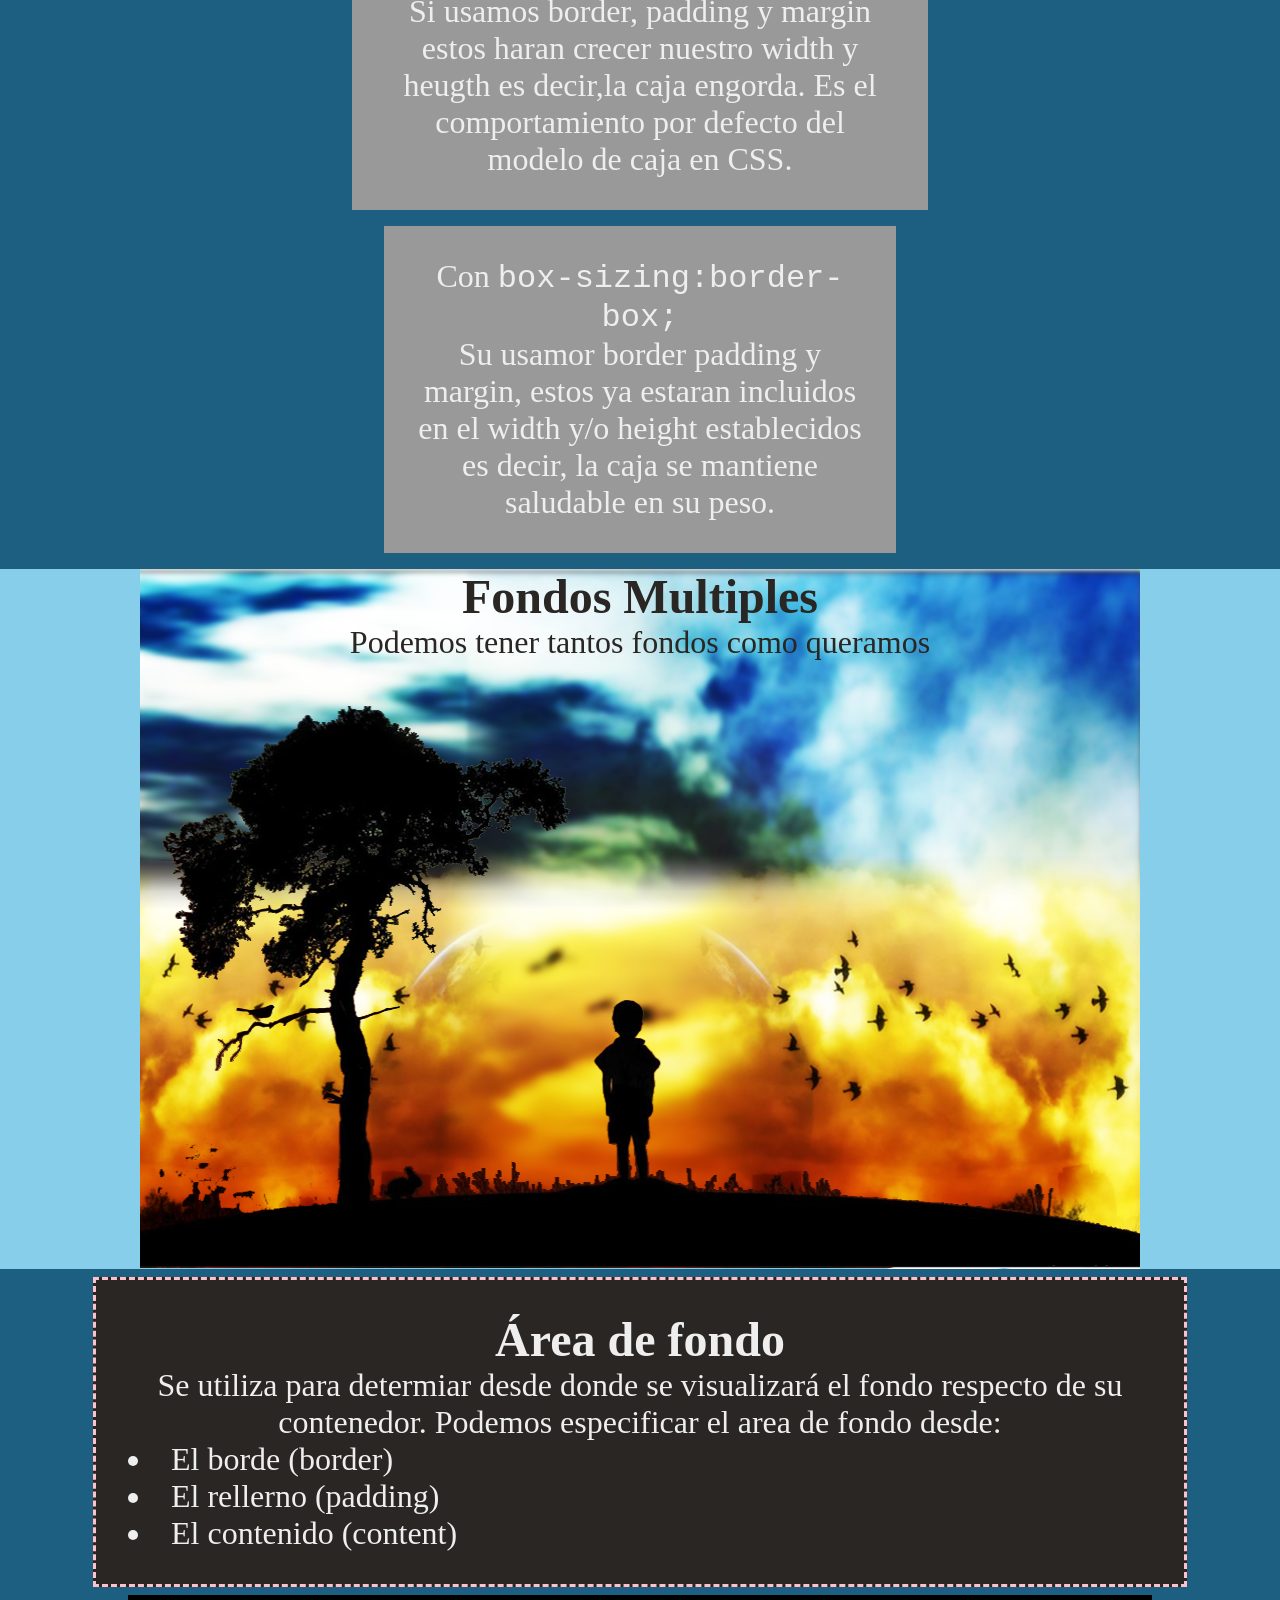
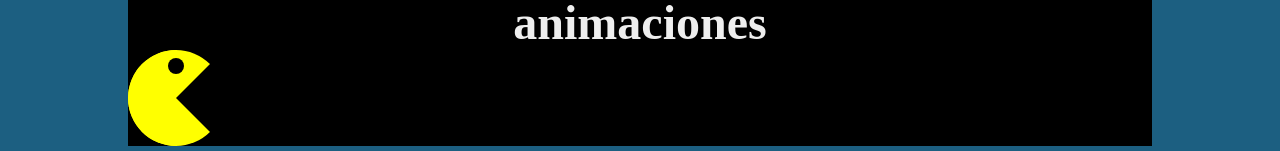
==== commit 56727664: "Finalizada clase 11" ====
--- a/04CSS3/index.html
+++ b/04CSS3/index.html
@@ -76,5 +76,11 @@
         </ul>
       </p>
     </article>
+    <article id="animaciones">
+        <h2>animaciones</h2>
+        <div id="pacman" class="animado">
+            <div id="ojo"></div>
+        </div>
+      </article>
   </body>
 </html>
--- a/04CSS3/css/estilos.css
+++ b/04CSS3/css/estilos.css
@@ -130,3 +130,41 @@
   border-width: medium;
   padding: 1em;
 }
+#animaciones
+{
+  background: black;
+}
+#pacman{
+  border: 1.5em solid yellow;
+  border-right: 1.5em solid transparent;
+  border-radius: 1.5em;
+  height: 0;
+  position: relative;
+  width: 0;
+}
+#ojo{
+  background: black;
+  border-radius: .5em;
+  left: -.25em;
+  height: .5em;
+  position: relative;
+  top: -1.25em;
+  width: .5em;
+}
+.animado{
+  animation: walk 4s infinite alternate 2s ease-out;
+}
+@keyframes walk
+{
+    0%, 100%
+    {
+      left:0%;
+    }
+    45%
+    {
+      left: 92.5%;
+      border-color: blue;
+      border-right-color: transparent;
+      
+    }
+}
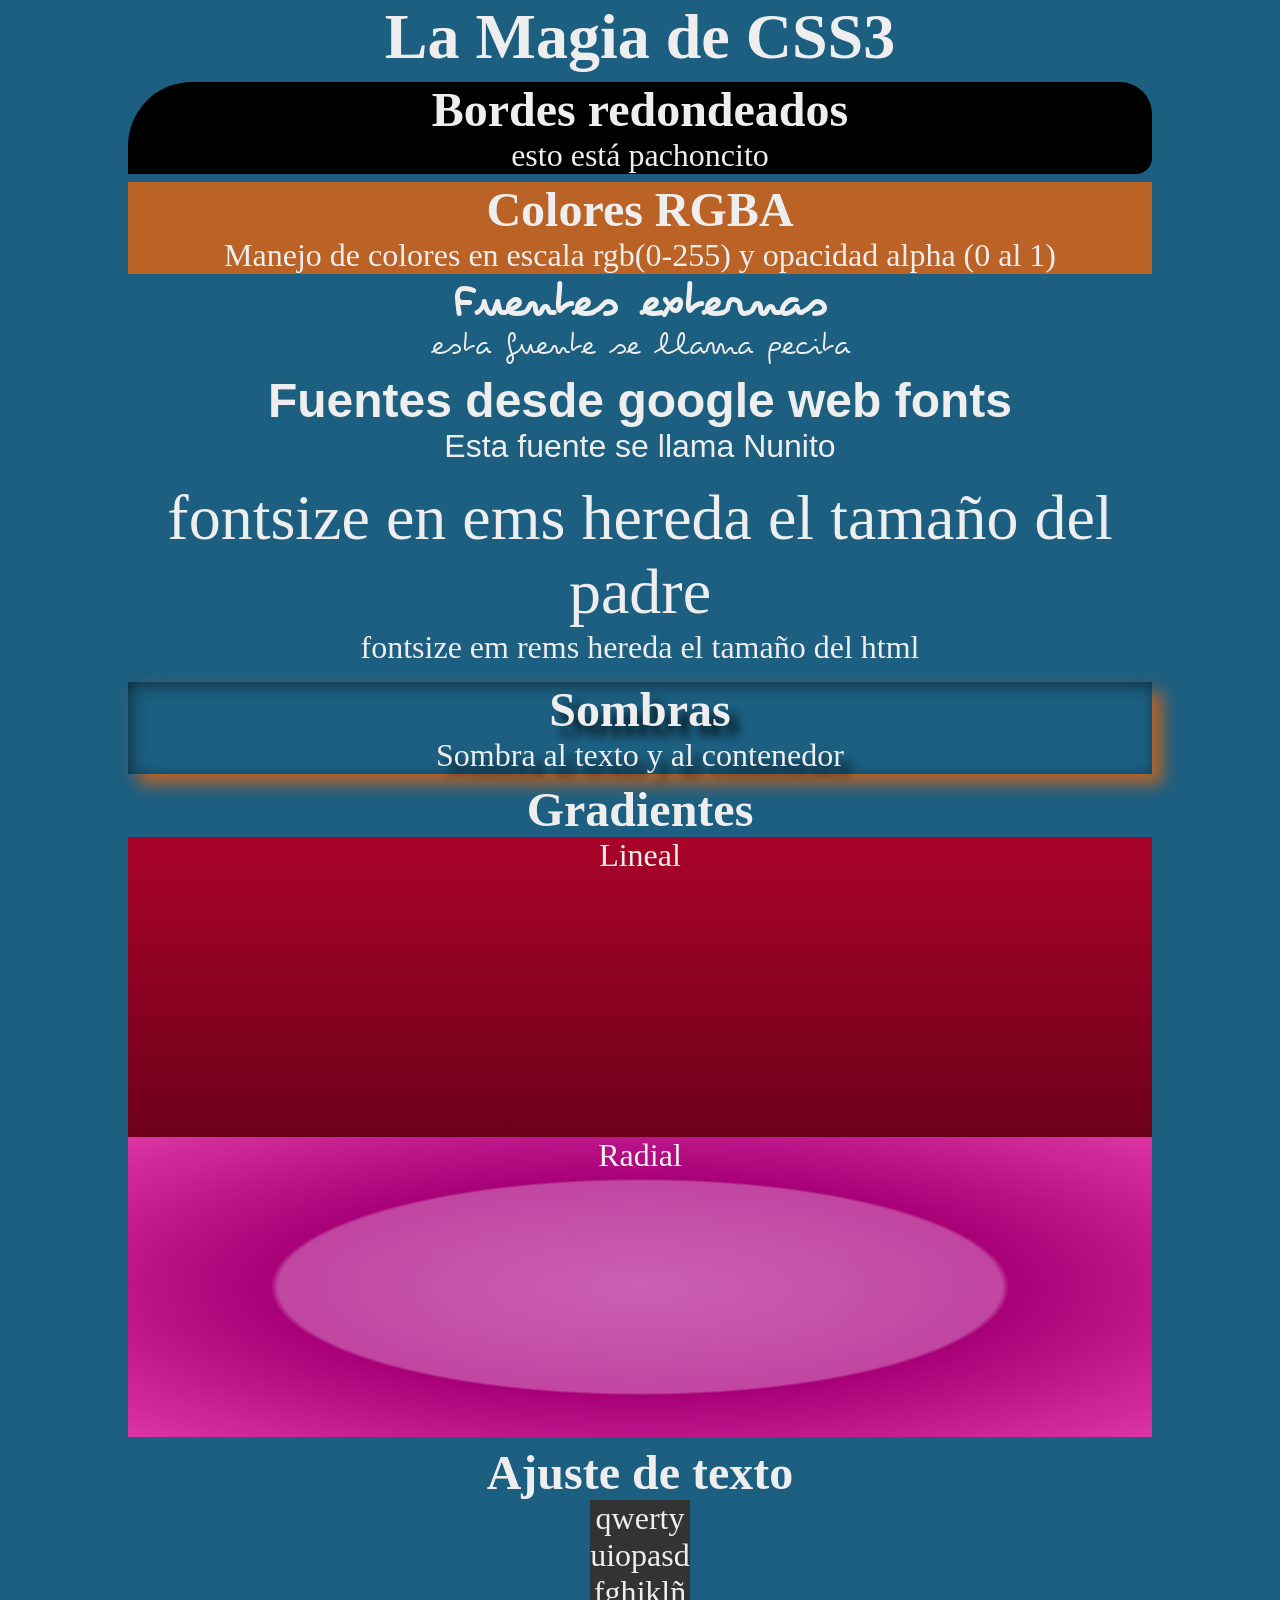
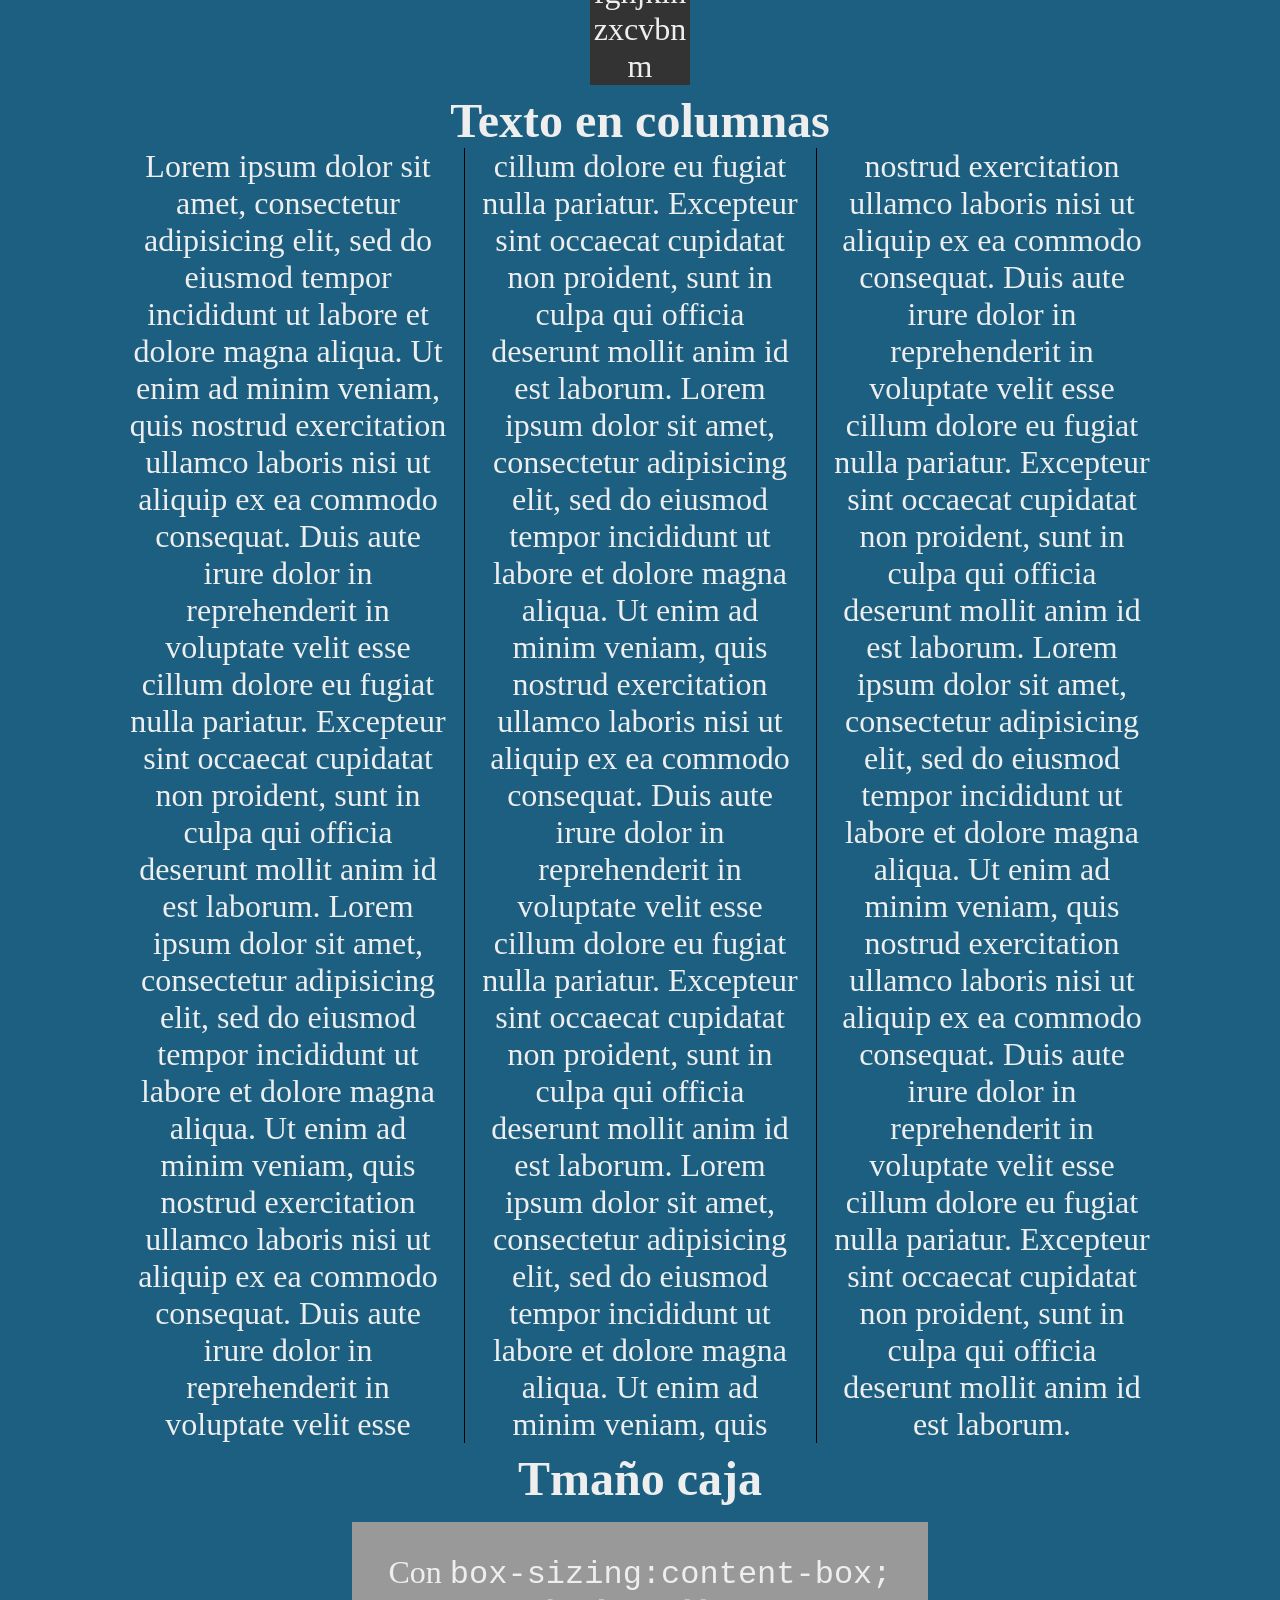
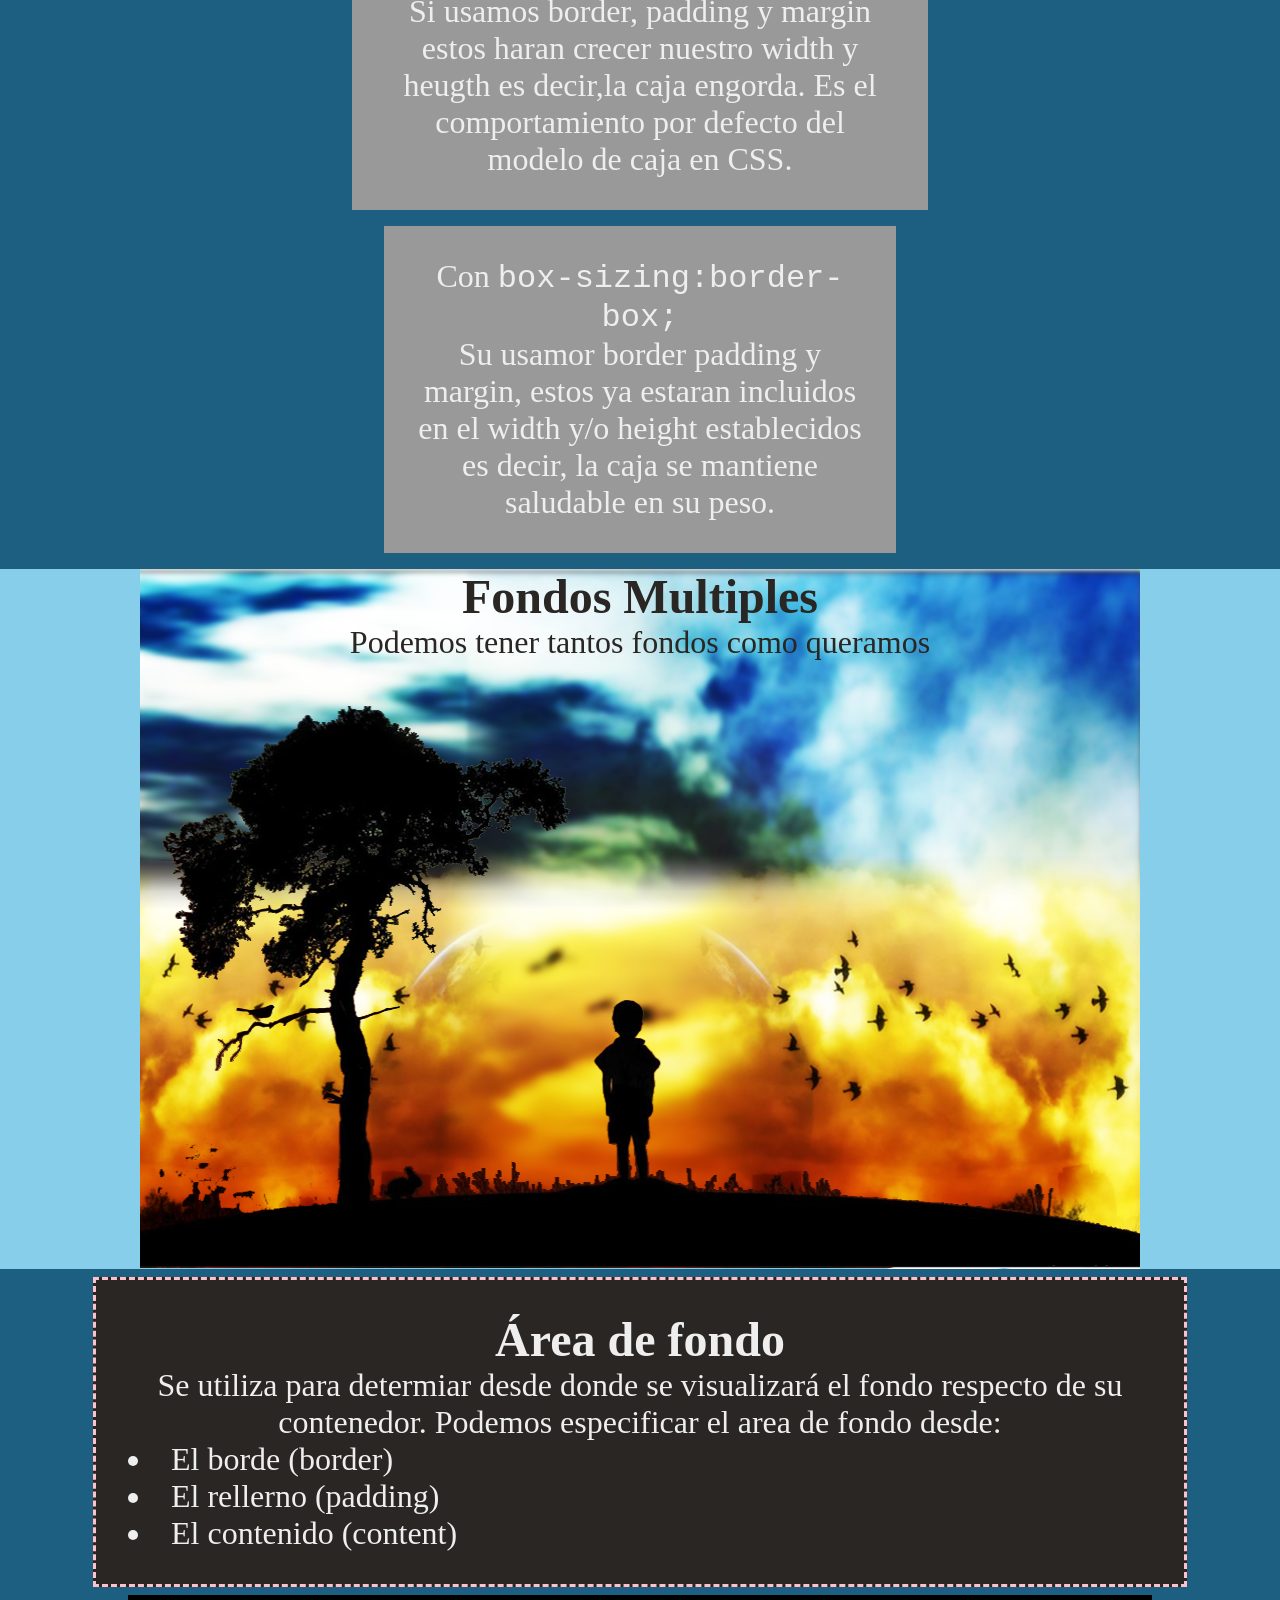
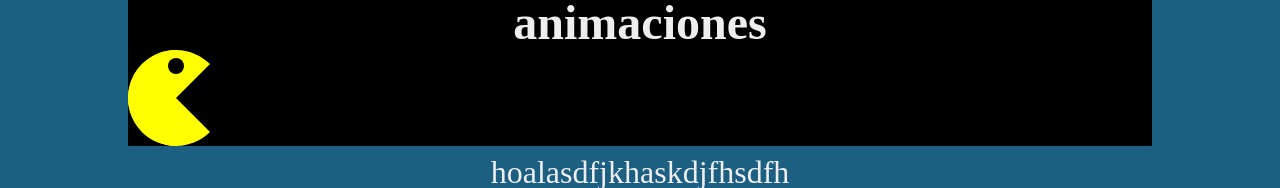
==== commit e3d01fc3: "cambios x" ====
--- a/04CSS3/index.html
+++ b/04CSS3/index.html
@@ -82,5 +82,6 @@
             <div id="ojo"></div>
         </div>
       </article>
+      <p>hoalasdfjkhaskdjfhsdfh</p>
   </body>
 </html>
